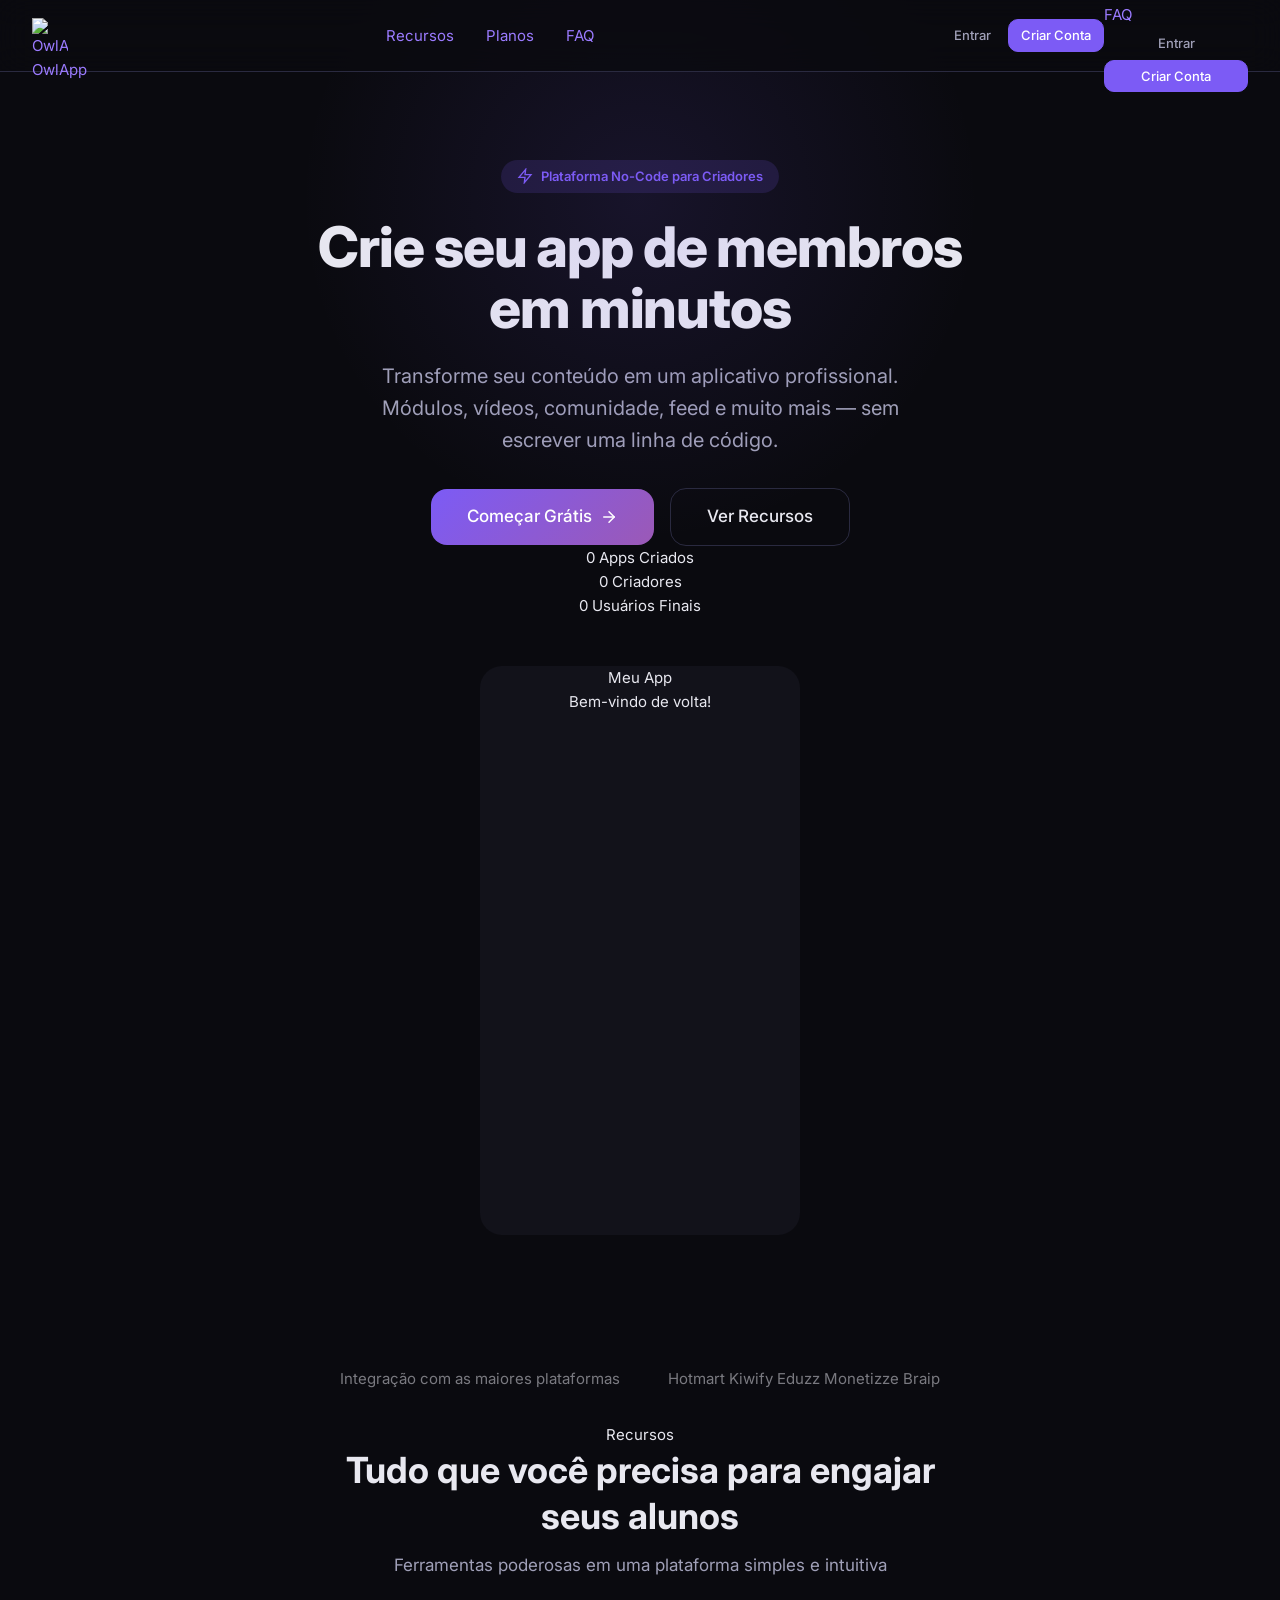
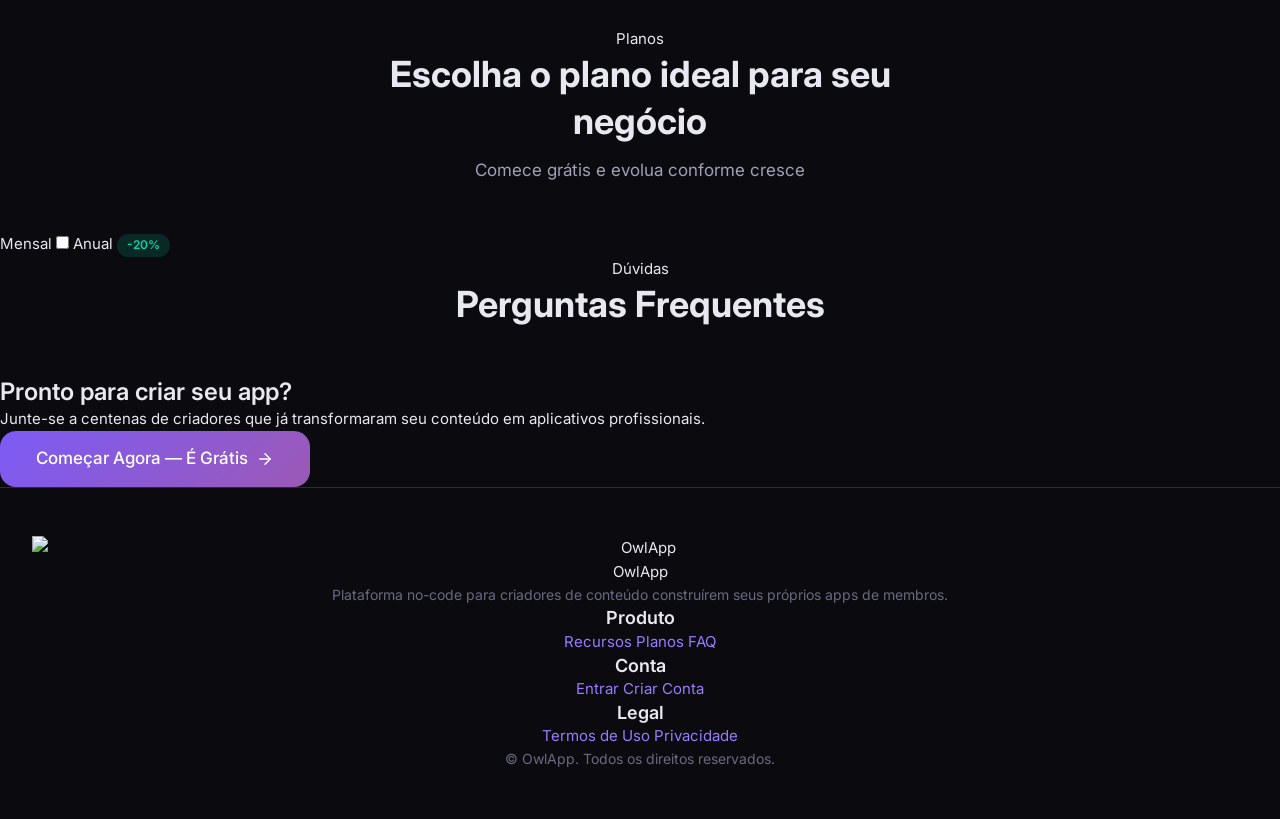
==== index.html @ 0a59ce04 "Add index.html for OwlApp landing page Initial commit of the OwlApp landing page HTML structure." ====
<!DOCTYPE html>
<html lang="pt-BR" data-theme="dark">
<head>
    <meta charset="UTF-8">
    <meta name="viewport" content="width=device-width, initial-scale=1.0">
    <meta name="description" content="OwlApp – Crie seu próprio app de área de membros em minutos. Sem código, sem complicação.">
    <meta name="theme-color" content="#7c3aed">
    <title>OwlApp – Crie seu App de Membros</title>
    <link rel="icon" href="/favicon.ico" type="image/x-icon">
    <link rel="preconnect" href="https://fonts.googleapis.com">
    <link rel="preconnect" href="https://fonts.gstatic.com" crossorigin>
    <link href="https://fonts.googleapis.com/css2?family=Inter:wght@300;400;500;600;700;800;900&display=swap" rel="stylesheet">
    <link rel="stylesheet" href="css/style.css">
</head>
<body>

    <!-- ========== NAVBAR ========== -->
    <nav class="landing-navbar" id="landingNavbar">
        <div class="landing-navbar-inner">
            <a href="/" class="landing-navbar-logo">
                <img src="/owlapp-logo.png" alt="OwlApp" class="landing-logo-img" id="landingLogoImg">
                <span class="landing-logo-text">OwlApp</span>
            </a>
            <div class="landing-navbar-links" id="landingNavLinks">
                <a href="#features" class="landing-nav-link">Recursos</a>
                <a href="#pricing" class="landing-nav-link">Planos</a>
                <a href="#faq" class="landing-nav-link">FAQ</a>
            </div>
            <div class="landing-navbar-actions">
                <button class="btn btn-ghost btn-sm" id="btnThemeToggleLanding" onclick="toggleTheme()" aria-label="Alternar tema">
                    <span id="themeIconLanding"></span>
                </button>
                <a href="login.html" class="btn btn-ghost btn-sm" id="btnLoginNav">Entrar</a>
                <a href="cadastro.html" class="btn btn-primary btn-sm" id="btnCadastroNav">Criar Conta</a>
                <button class="landing-mobile-toggle btn btn-ghost btn-icon btn-sm" id="btnMobileMenu" onclick="LandingPage.toggleMobileMenu()">
                    <svg width="24" height="24" viewBox="0 0 24 24" fill="none" stroke="currentColor" stroke-width="2" stroke-linecap="round" stroke-linejoin="round"><line x1="3" y1="12" x2="21" y2="12"/><line x1="3" y1="6" x2="21" y2="6"/><line x1="3" y1="18" x2="21" y2="18"/></svg>
                </button>
            </div>
        </div>
        <!-- Mobile Menu -->
        <div class="landing-mobile-menu" id="landingMobileMenu">
            <a href="#features" class="landing-mobile-link" onclick="LandingPage.closeMobileMenu()">Recursos</a>
            <a href="#pricing" class="landing-mobile-link" onclick="LandingPage.closeMobileMenu()">Planos</a>
            <a href="#faq" class="landing-mobile-link" onclick="LandingPage.closeMobileMenu()">FAQ</a>
            <div class="landing-mobile-actions">
                <a href="login.html" class="btn btn-ghost btn-sm" style="width:100%">Entrar</a>
                <a href="cadastro.html" class="btn btn-primary btn-sm" style="width:100%">Criar Conta</a>
            </div>
        </div>
    </nav>

    <!-- ========== HERO ========== -->
    <section class="landing-hero" id="hero">
        <div class="landing-hero-glow"></div>
        <div class="landing-hero-content">
            <div class="landing-hero-badge">
                <svg width="16" height="16" viewBox="0 0 24 24" fill="none" stroke="currentColor" stroke-width="2"><polygon points="13 2 3 14 12 14 11 22 21 10 12 10 13 2"/></svg>
                Plataforma No-Code para Criadores
            </div>
            <h1 class="landing-hero-title">
                Crie seu <span class="text-gradient">app de membros</span><br>
                em minutos
            </h1>
            <p class="landing-hero-subtitle">
                Transforme seu conteúdo em um aplicativo profissional. 
                Módulos, vídeos, comunidade, feed e muito mais — sem escrever uma linha de código.
            </p>
            <div class="landing-hero-buttons">
                <a href="cadastro.html" class="btn btn-gradient btn-xl">
                    Começar Grátis
                    <svg width="20" height="20" viewBox="0 0 24 24" fill="none" stroke="currentColor" stroke-width="2" stroke-linecap="round" stroke-linejoin="round"><line x1="5" y1="12" x2="19" y2="12"/><polyline points="12 5 19 12 12 19"/></svg>
                </a>
                <a href="#features" class="btn btn-secondary btn-xl">
                    Ver Recursos
                </a>
            </div>
            <div class="landing-hero-stats" id="heroStats">
                <div class="landing-hero-stat">
                    <span class="landing-hero-stat-number" id="statApps">0</span>
                    <span class="landing-hero-stat-label">Apps Criados</span>
                </div>
                <div class="landing-hero-stat">
                    <span class="landing-hero-stat-number" id="statCreators">0</span>
                    <span class="landing-hero-stat-label">Criadores</span>
                </div>
                <div class="landing-hero-stat">
                    <span class="landing-hero-stat-number" id="statUsers">0</span>
                    <span class="landing-hero-stat-label">Usuários Finais</span>
                </div>
            </div>
        </div>
        <div class="landing-hero-mockup">
            <div class="landing-phone-mockup" id="phoneMockup">
                <div class="landing-phone-screen">
                    <div class="landing-phone-header">
                        <div class="landing-phone-notch"></div>
                    </div>
                    <div class="landing-phone-content" id="phoneMockupContent">
                        <div class="landing-mockup-app-header">
                            <div class="landing-mockup-avatar"></div>
                            <div>
                                <div class="landing-mockup-title">Meu App</div>
                                <div class="landing-mockup-subtitle">Bem-vindo de volta!</div>
                            </div>
                        </div>
                        <div class="landing-mockup-card"></div>
                        <div class="landing-mockup-card landing-mockup-card-sm"></div>
                        <div class="landing-mockup-card landing-mockup-card-sm"></div>
                        <div class="landing-mockup-nav">
                            <div class="landing-mockup-nav-item active"></div>
                            <div class="landing-mockup-nav-item"></div>
                            <div class="landing-mockup-nav-item"></div>
                            <div class="landing-mockup-nav-item"></div>
                        </div>
                    </div>
                </div>
            </div>
        </div>
    </section>

    <!-- ========== LOGOS ========== -->
    <section class="landing-logos" id="logos">
        <p class="landing-logos-text">Integração com as maiores plataformas</p>
        <div class="landing-logos-row" id="logosRow">
            <span class="landing-logo-item">Hotmart</span>
            <span class="landing-logo-item">Kiwify</span>
            <span class="landing-logo-item">Eduzz</span>
            <span class="landing-logo-item">Monetizze</span>
            <span class="landing-logo-item">Braip</span>
        </div>
    </section>

    <!-- ========== FEATURES ========== -->
    <section class="landing-features" id="features">
        <div class="landing-section-header">
            <div class="landing-section-badge">Recursos</div>
            <h2 class="landing-section-title">Tudo que você precisa para <span class="text-gradient">engajar seus alunos</span></h2>
            <p class="landing-section-subtitle">Ferramentas poderosas em uma plataforma simples e intuitiva</p>
        </div>
        <div class="landing-features-grid" id="featuresGrid">
            <!-- Rendered by JS -->
        </div>
    </section>

    <!-- ========== PRICING ========== -->
    <section class="landing-pricing" id="pricing">
        <div class="landing-section-header">
            <div class="landing-section-badge">Planos</div>
            <h2 class="landing-section-title">Escolha o plano ideal para <span class="text-gradient">seu negócio</span></h2>
            <p class="landing-section-subtitle">Comece grátis e evolua conforme cresce</p>
        </div>
        <div class="landing-billing-toggle" id="billingToggle">
            <span class="landing-billing-label" id="billingMonthlyLabel">Mensal</span>
            <label class="toggle-switch">
                <input type="checkbox" id="billingToggleInput" onchange="LandingPage.toggleBilling()">
                <span class="toggle-slider"></span>
            </label>
            <span class="landing-billing-label" id="billingYearlyLabel">
                Anual <span class="badge badge-success">-20%</span>
            </span>
        </div>
        <div class="landing-pricing-grid" id="pricingGrid">
            <!-- Rendered by JS -->
        </div>
    </section>

    <!-- ========== FAQ ========== -->
    <section class="landing-faq" id="faq">
        <div class="landing-section-header">
            <div class="landing-section-badge">Dúvidas</div>
            <h2 class="landing-section-title">Perguntas <span class="text-gradient">Frequentes</span></h2>
        </div>
        <div class="landing-faq-list" id="faqList">
            <!-- Rendered by JS -->
        </div>
    </section>

    <!-- ========== CTA ========== -->
    <section class="landing-cta" id="cta">
        <div class="landing-cta-content">
            <h2 class="landing-cta-title">Pronto para criar seu app?</h2>
            <p class="landing-cta-subtitle">Junte-se a centenas de criadores que já transformaram seu conteúdo em aplicativos profissionais.</p>
            <a href="cadastro.html" class="btn btn-gradient btn-xl">
                Começar Agora — É Grátis
                <svg width="20" height="20" viewBox="0 0 24 24" fill="none" stroke="currentColor" stroke-width="2" stroke-linecap="round" stroke-linejoin="round"><line x1="5" y1="12" x2="19" y2="12"/><polyline points="12 5 19 12 12 19"/></svg>
            </a>
        </div>
    </section>

    <!-- ========== FOOTER ========== -->
    <footer class="landing-footer" id="footer">
        <div class="landing-footer-inner">
            <div class="landing-footer-brand">
                <img src="/owlapp-logo.png" alt="OwlApp" class="landing-footer-logo">
                <span class="landing-footer-name">OwlApp</span>
                <p class="landing-footer-desc">Plataforma no-code para criadores de conteúdo construírem seus próprios apps de membros.</p>
            </div>
            <div class="landing-footer-links">
                <div class="landing-footer-col">
                    <h4 class="landing-footer-col-title">Produto</h4>
                    <a href="#features" class="landing-footer-link">Recursos</a>
                    <a href="#pricing" class="landing-footer-link">Planos</a>
                    <a href="#faq" class="landing-footer-link">FAQ</a>
                </div>
                <div class="landing-footer-col">
                    <h4 class="landing-footer-col-title">Conta</h4>
                    <a href="login.html" class="landing-footer-link">Entrar</a>
                    <a href="cadastro.html" class="landing-footer-link">Criar Conta</a>
                </div>
                <div class="landing-footer-col">
                    <h4 class="landing-footer-col-title">Legal</h4>
                    <a href="#" class="landing-footer-link">Termos de Uso</a>
                    <a href="#" class="landing-footer-link">Privacidade</a>
                </div>
            </div>
        </div>
        <div class="landing-footer-bottom">
            <p>&copy; <span id="footerYear"></span> OwlApp. Todos os direitos reservados.</p>
        </div>
    </footer>

    <!-- Scripts -->
    <script src="js/app.js"></script>
    <script src="js/landing.js"></script>
</body>
</html>
---- css/style.css ----
/* ============================================================================
   OWLAPP CREATOR HUB — STYLESHEET COMPLETO
   ============================================================================
   Seções:
   1. Variáveis (Dark + Light)
   2. Reset
   3. Tipografia
   4. Layout (App Layout)
   5. Sidebar
   6. Header
   7. Cards / Stats
   8. Tabelas
   9. Forms / Inputs
   10. Botões
   11. Modais
   12. Toast
   13. Componentes (badges, spinner, empty state, image upload, tabs)
   14. Landing Page
   15. Auth Pages
   16. Public App
   17. Responsivo
   18. Print
   ============================================================================ */

/* ============================================================================
   1. VARIÁVEIS
   ============================================================================ */
:root {
    /* Backgrounds */
    --bg-primary: #0a0a0f;
    --bg-secondary: #12121a;
    --bg-card: #16162a;
    --bg-card-hover: #1c1c35;
    --bg-input: #1a1a2e;
    --bg-input-focus: #1e1e36;
    --bg-sidebar: #0e0e18;
    --bg-header: rgba(10, 10, 15, 0.85);
    --bg-modal: #16162a;
    --bg-modal-backdrop: rgba(0, 0, 0, 0.7);
    --bg-tooltip: #2a2a45;
    --bg-code: #1a1a2e;
    --bg-hover: rgba(124, 91, 245, 0.08);
    --bg-active: rgba(124, 91, 245, 0.15);

    /* Text */
    --text-primary: #e8e8f0;
    --text-secondary: #a0a0b8;
    --text-muted: #6a6a80;
    --text-inverse: #0a0a0f;
    --text-link: #9b7bff;

    /* Brand / Accent */
    --color-primary: #7c5bf5;
    --color-primary-hover: #6a4be0;
    --color-primary-light: rgba(124, 91, 245, 0.15);
    --color-primary-glow: rgba(124, 91, 245, 0.4);

    /* Status */
    --color-success: #00d4aa;
    --color-success-light: rgba(0, 212, 170, 0.15);
    --color-danger: #ff4757;
    --color-danger-light: rgba(255, 71, 87, 0.15);
    --color-warning: #ffa64d;
    --color-warning-light: rgba(255, 166, 77, 0.15);
    --color-info: #4dc8ff;
    --color-info-light: rgba(77, 200, 255, 0.15);

    /* Borders */
    --border-color: #2a2a40;
    --border-color-light: #353550;
    --border-color-focus: #7c5bf5;
    --border-radius-sm: 6px;
    --border-radius: 10px;
    --border-radius-lg: 16px;
    --border-radius-xl: 24px;
    --border-radius-full: 9999px;

    /* Shadows */
    --shadow-sm: 0 1px 3px rgba(0, 0, 0, 0.3);
    --shadow: 0 4px 12px rgba(0, 0, 0, 0.4);
    --shadow-lg: 0 8px 32px rgba(0, 0, 0, 0.5);
    --shadow-xl: 0 16px 48px rgba(0, 0, 0, 0.6);
    --shadow-glow: 0 0 20px rgba(124, 91, 245, 0.3);
    --shadow-inset: inset 0 1px 3px rgba(0, 0, 0, 0.3);

    /* Spacing */
    --sidebar-width: 260px;
    --sidebar-collapsed-width: 64px;
    --header-height: 64px;
    --content-max-width: 1400px;
    --content-padding: 24px;

    /* Transitions */
    --transition-fast: 0.15s ease;
    --transition: 0.3s ease;
    --transition-slow: 0.5s ease;

    /* Z-index scale */
    --z-content: 1;
    --z-header: 100;
    --z-sidebar: 200;
    --z-overlay: 1000;
    --z-sidebar-mobile: 1001;
    --z-dropdown: 1500;
    --z-modal: 2000;
    --z-toast: 3000;

    /* Font */
    --font-family: 'Inter', -apple-system, BlinkMacSystemFont, 'Segoe UI', Roboto, sans-serif;
    --font-mono: 'JetBrains Mono', 'Fira Code', 'Consolas', monospace;
}

/* Light theme */
[data-theme="light"] {
    --bg-primary: #f5f5fa;
    --bg-secondary: #ffffff;
    --bg-card: #ffffff;
    --bg-card-hover: #f0f0f8;
    --bg-input: #f0f0f8;
    --bg-input-focus: #e8e8f2;
    --bg-sidebar: #ffffff;
    --bg-header: rgba(245, 245, 250, 0.9);
    --bg-modal: #ffffff;
    --bg-modal-backdrop: rgba(0, 0, 0, 0.4);
    --bg-tooltip: #2a2a45;
    --bg-code: #f0f0f8;
    --bg-hover: rgba(124, 91, 245, 0.06);
    --bg-active: rgba(124, 91, 245, 0.1);

    --text-primary: #1a1a2e;
    --text-secondary: #55556a;
    --text-muted: #8a8aa0;
    --text-inverse: #ffffff;
    --text-link: #6a4be0;

    --border-color: #e0e0ee;
    --border-color-light: #d0d0e0;

    --shadow-sm: 0 1px 3px rgba(0, 0, 0, 0.08);
    --shadow: 0 4px 12px rgba(0, 0, 0, 0.1);
    --shadow-lg: 0 8px 32px rgba(0, 0, 0, 0.12);
    --shadow-xl: 0 16px 48px rgba(0, 0, 0, 0.15);
    --shadow-glow: 0 0 20px rgba(124, 91, 245, 0.15);
    --shadow-inset: inset 0 1px 3px rgba(0, 0, 0, 0.08);
}

/* ============================================================================
   2. RESET
   ============================================================================ */
*,
*::before,
*::after {
    margin: 0;
    padding: 0;
    box-sizing: border-box;
}

html {
    font-size: 16px;
    -webkit-text-size-adjust: 100%;
    scroll-behavior: smooth;
}

body {
    font-family: var(--font-family);
    font-size: 0.9375rem;
    line-height: 1.6;
    color: var(--text-primary);
    background-color: var(--bg-primary);
    -webkit-font-smoothing: antialiased;
    -moz-osx-font-smoothing: grayscale;
    overflow-x: hidden;
    min-height: 100vh;
}

a {
    color: var(--text-link);
    text-decoration: none;
    transition: color var(--transition-fast);
}

a:hover {
    color: var(--color-primary);
}

img {
    max-width: 100%;
    height: auto;
    display: block;
}

button {
    font-family: inherit;
    cursor: pointer;
    border: none;
    background: none;
    font-size: inherit;
    color: inherit;
}

input,
select,
textarea {
    font-family: inherit;
    font-size: inherit;
    color: inherit;
}

ul, ol {
    list-style: none;
}

h1, h2, h3, h4, h5, h6 {
    font-weight: 600;
    line-height: 1.3;
    color: var(--text-primary);
}

h1 { font-size: 1.875rem; }
h2 { font-size: 1.5rem; }
h3 { font-size: 1.25rem; }
h4 { font-size: 1.125rem; }
h5 { font-size: 1rem; }
h6 { font-size: 0.875rem; }

::selection {
    background-color: var(--color-primary-light);
    color: var(--text-primary);
}

::-webkit-scrollbar {
    width: 6px;
    height: 6px;
}

::-webkit-scrollbar-track {
    background: transparent;
}

::-webkit-scrollbar-thumb {
    background: var(--border-color);
    border-radius: var(--border-radius-full);
}

::-webkit-scrollbar-thumb:hover {
    background: var(--text-muted);
}

/* ============================================================================
   3. TIPOGRAFIA
   ============================================================================ */
.text-primary { color: var(--text-primary); }
.text-secondary { color: var(--text-secondary); }
.text-muted { color: var(--text-muted); }
.text-success { color: var(--color-success); }
.text-danger { color: var(--color-danger); }
.text-warning { color: var(--color-warning); }
.text-info { color: var(--color-info); }
.text-brand { color: var(--color-primary); }

.text-sm { font-size: 0.8125rem; }
.text-xs { font-size: 0.75rem; }
.text-lg { font-size: 1.125rem; }
.text-xl { font-size: 1.25rem; }
.text-2xl { font-size: 1.5rem; }
.text-3xl { font-size: 1.875rem; }

.font-medium { font-weight: 500; }
.font-semibold { font-weight: 600; }
.font-bold { font-weight: 700; }

.text-center { text-align: center; }
.text-right { text-align: right; }
.text-truncate {
    overflow: hidden;
    text-overflow: ellipsis;
    white-space: nowrap;
}

.line-clamp-2 {
    display: -webkit-box;
    -webkit-line-clamp: 2;
    -webkit-box-orient: vertical;
    overflow: hidden;
}

/* ============================================================================
   4. LAYOUT (App Layout)
   ============================================================================ */
.app-layout {
    display: flex;
    min-height: 100vh;
    position: relative;
}

.main-content {
    flex: 1;
    min-width: 0;
    margin-left: var(--sidebar-width);
    transition: margin-left var(--transition);
    display: flex;
    flex-direction: column;
    min-height: 100vh;
}

.sidebar-collapsed .main-content {
    margin-left: var(--sidebar-collapsed-width);
}

.content-body {
    flex: 1;
    padding: var(--content-padding);
    padding-top: calc(var(--header-height) + var(--content-padding));
    max-width: var(--content-max-width);
    width: 100%;
    margin: 0 auto;
}

.page-title {
    font-size: 1.875rem;
    font-weight: 700;
    margin-bottom: 0.25rem;
}

.page-subtitle {
    color: var(--text-secondary);
    font-size: 0.9375rem;
    margin-bottom: 1.5rem;
}

.page-header {
    display: flex;
    align-items: flex-start;
    justify-content: space-between;
    margin-bottom: 1.5rem;
    gap: 1rem;
    flex-wrap: wrap;
}

.page-header-left {
    flex: 1;
    min-width: 0;
}

.page-header-right {
    display: flex;
    align-items: center;
    gap: 0.75rem;
    flex-shrink: 0;
}

.section-title {
    font-size: 1.125rem;
    font-weight: 600;
    margin-bottom: 1rem;
}

/* Grid helpers */
.grid-1 { display: grid; grid-template-columns: 1fr; gap: 1.5rem; }
.grid-2 { display: grid; grid-template-columns: repeat(2, 1fr); gap: 1.5rem; }
.grid-3 { display: grid; grid-template-columns: repeat(3, 1fr); gap: 1.5rem; }
.grid-4 { display: grid; grid-template-columns: repeat(4, 1fr); gap: 1.5rem; }

.flex-row { display: flex; align-items: center; gap: 0.75rem; }
.flex-col { display: flex; flex-direction: column; gap: 0.75rem; }
.flex-between { display: flex; align-items: center; justify-content: space-between; }
.flex-center { display: flex; align-items: center; justify-content: center; }
.flex-wrap { flex-wrap: wrap; }
.flex-1 { flex: 1; min-width: 0; }
.gap-sm { gap: 0.5rem; }
.gap-lg { gap: 1.5rem; }
.gap-xl { gap: 2rem; }

.mt-1 { margin-top: 0.5rem; }
.mt-2 { margin-top: 1rem; }
.mt-3 { margin-top: 1.5rem; }
.mt-4 { margin-top: 2rem; }
.mb-1 { margin-bottom: 0.5rem; }
.mb-2 { margin-bottom: 1rem; }
.mb-3 { margin-bottom: 1.5rem; }
.mb-4 { margin-bottom: 2rem; }

.hidden { display: none !important; }

/* ============================================================================
   5. SIDEBAR
   ============================================================================ */
.sidebar {
    position: fixed;
    top: 0;
    left: 0;
    width: var(--sidebar-width);
    height: 100vh;
    background: var(--bg-sidebar);
    border-right: 1px solid var(--border-color);
    z-index: var(--z-sidebar);
    display: flex;
    flex-direction: column;
    transition: width var(--transition), transform var(--transition);
    overflow: hidden;
}

.sidebar-collapsed .sidebar {
    width: var(--sidebar-collapsed-width);
}

.sidebar-header {
    display: flex;
    align-items: center;
    padding: 16px;
    height: var(--header-height);
    border-bottom: 1px solid var(--border-color);
    gap: 12px;
    flex-shrink: 0;
}

.sidebar-logo {
    width: 32px;
    height: 32px;
    border-radius: var(--border-radius-sm);
    object-fit: contain;
    flex-shrink: 0;
}

.sidebar-brand {
    font-size: 1.125rem;
    font-weight: 700;
    color: var(--text-primary);
    white-space: nowrap;
    overflow: hidden;
    transition: opacity var(--transition);
}

.sidebar-collapsed .sidebar-brand {
    opacity: 0;
    width: 0;
}

.sidebar-toggle {
    position: absolute;
    top: 18px;
    right: -14px;
    width: 28px;
    height: 28px;
    background: var(--bg-card);
    border: 1px solid var(--border-color);
    border-radius: var(--border-radius-full);
    display: flex;
    align-items: center;
    justify-content: center;
    color: var(--text-secondary);
    cursor: pointer;
    z-index: calc(var(--z-sidebar) + 1);
    transition: background var(--transition-fast), color var(--transition-fast);
    font-size: 0.75rem;
}

.sidebar-toggle:hover {
    background: var(--color-primary);
    color: #fff;
    border-color: var(--color-primary);
}

.sidebar-toggle svg,
.sidebar-toggle .chevron-icon {
    width: 14px;
    height: 14px;
    transition: transform var(--transition);
}

.sidebar-collapsed .sidebar-toggle svg,
.sidebar-collapsed .sidebar-toggle .chevron-icon {
    transform: rotate(180deg);
}

.sidebar-nav {
    flex: 1;
    overflow-y: auto;
    padding: 12px 8px;
    display: flex;
    flex-direction: column;
    gap: 2px;
}

.sidebar-nav-item {
    display: flex;
    align-items: center;
    gap: 12px;
    padding: 10px 12px;
    border-radius: var(--border-radius);
    color: var(--text-secondary);
    font-size: 0.875rem;
    font-weight: 500;
    white-space: nowrap;
    transition: background var(--transition-fast), color var(--transition-fast);
    text-decoration: none;
    position: relative;
}

.sidebar-nav-item:hover {
    background: var(--bg-hover);
    color: var(--text-primary);
}

.sidebar-nav-item.active {
    background: var(--bg-active);
    color: var(--color-primary);
}

.sidebar-nav-item.active::before {
    content: '';
    position: absolute;
    left: 0;
    top: 50%;
    transform: translateY(-50%);
    width: 3px;
    height: 60%;
    background: var(--color-primary);
    border-radius: 0 2px 2px 0;
}

.sidebar-nav-icon {
    width: 20px;
    height: 20px;
    flex-shrink: 0;
    display: flex;
    align-items: center;
    justify-content: center;
}

.sidebar-nav-icon svg {
    width: 20px;
    height: 20px;
}

.sidebar-nav-label {
    overflow: hidden;
    transition: opacity var(--transition), width var(--transition);
}

.sidebar-collapsed .sidebar-nav-label {
    opacity: 0;
    width: 0;
}

.sidebar-collapsed .sidebar-nav-item {
    justify-content: center;
    padding: 10px;
}

.sidebar-section-title {
    font-size: 0.6875rem;
    font-weight: 600;
    text-transform: uppercase;
    letter-spacing: 0.08em;
    color: var(--text-muted);
    padding: 16px 12px 6px;
    white-space: nowrap;
    overflow: hidden;
}

.sidebar-collapsed .sidebar-section-title {
    opacity: 0;
    height: 0;
    padding: 0;
}

.sidebar-footer {
    padding: 12px 8px;
    border-top: 1px solid var(--border-color);
    flex-shrink: 0;
}

/* Mobile overlay */
.sidebar-overlay {
    display: none;
    position: fixed;
    inset: 0;
    background: var(--bg-modal-backdrop);
    z-index: var(--z-overlay);
    opacity: 0;
    transition: opacity var(--transition);
}

.sidebar-overlay.active {
    display: block;
    opacity: 1;
}

/* ============================================================================
   6. HEADER
   ============================================================================ */
.main-header {
    position: fixed;
    top: 0;
    right: 0;
    left: var(--sidebar-width);
    height: var(--header-height);
    background: var(--bg-header);
    backdrop-filter: blur(12px);
    -webkit-backdrop-filter: blur(12px);
    border-bottom: 1px solid var(--border-color);
    z-index: var(--z-header);
    display: flex;
    align-items: center;
    justify-content: space-between;
    padding: 0 var(--content-padding);
    transition: left var(--transition);
}

.sidebar-collapsed .main-header {
    left: var(--sidebar-collapsed-width);
}

.header-left {
    display: flex;
    align-items: center;
    gap: 1rem;
}

.header-title {
    font-size: 1.125rem;
    font-weight: 600;
}

.header-right {
    display: flex;
    align-items: center;
    gap: 0.75rem;
}

.header-mobile-toggle {
    display: none;
    width: 40px;
    height: 40px;
    align-items: center;
    justify-content: center;
    border-radius: var(--border-radius);
    color: var(--text-secondary);
    transition: background var(--transition-fast);
}

.header-mobile-toggle:hover {
    background: var(--bg-hover);
}

.header-mobile-toggle svg {
    width: 22px;
    height: 22px;
}

.theme-toggle {
    width: 36px;
    height: 36px;
    display: flex;
    align-items: center;
    justify-content: center;
    border-radius: var(--border-radius);
    color: var(--text-secondary);
    transition: background var(--transition-fast), color var(--transition-fast);
}

.theme-toggle:hover {
    background: var(--bg-hover);
    color: var(--color-warning);
}

.theme-toggle svg {
    width: 20px;
    height: 20px;
}

.header-user {
    display: flex;
    align-items: center;
    gap: 0.5rem;
    padding: 6px 12px;
    border-radius: var(--border-radius);
    transition: background var(--transition-fast);
}

.header-user:hover {
    background: var(--bg-hover);
}

.header-avatar {
    width: 32px;
    height: 32px;
    border-radius: var(--border-radius-full);
    background: var(--color-primary-light);
    color: var(--color-primary);
    display: flex;
    align-items: center;
    justify-content: center;
    font-size: 0.8125rem;
    font-weight: 600;
}

.header-user-name {
    font-size: 0.8125rem;
    font-weight: 500;
    color: var(--text-primary);
    max-width: 150px;
    overflow: hidden;
    text-overflow: ellipsis;
    white-space: nowrap;
}

/* ============================================================================
   7. CARDS / STATS
   ============================================================================ */
.card {
    background: var(--bg-card);
    border: 1px solid var(--border-color);
    border-radius: var(--border-radius-lg);
    padding: 1.5rem;
    transition: border-color var(--transition-fast), box-shadow var(--transition-fast);
}

.card:hover {
    border-color: var(--border-color-light);
}

.card-clickable {
    cursor: pointer;
}

.card-clickable:hover {
    border-color: var(--color-primary);
    box-shadow: var(--shadow-glow);
}

.card-header {
    display: flex;
    align-items: flex-start;
    justify-content: space-between;
    margin-bottom: 1rem;
    gap: 0.75rem;
}

.card-title {
    font-size: 1rem;
    font-weight: 600;
}

.card-subtitle {
    font-size: 0.8125rem;
    color: var(--text-secondary);
    margin-top: 0.25rem;
}

.card-body {
    display: flex;
    flex-direction: column;
    gap: 0.75rem;
}

.card-footer {
    display: flex;
    align-items: center;
    gap: 0.5rem;
    margin-top: 1rem;
    padding-top: 1rem;
    border-top: 1px solid var(--border-color);
}

/* Stats cards */
.stat-card {
    background: var(--bg-card);
    border: 1px solid var(--border-color);
    border-radius: var(--border-radius-lg);
    padding: 1.25rem;
    display: flex;
    align-items: center;
    gap: 1rem;
}

.stat-icon {
    width: 48px;
    height: 48px;
    border-radius: var(--border-radius);
    display: flex;
    align-items: center;
    justify-content: center;
    flex-shrink: 0;
}

.stat-icon svg {
    width: 24px;
    height: 24px;
}

.stat-icon.primary {
    background: var(--color-primary-light);
    color: var(--color-primary);
}

.stat-icon.success {
    background: var(--color-success-light);
    color: var(--color-success);
}

.stat-icon.danger {
    background: var(--color-danger-light);
    color: var(--color-danger);
}

.stat-icon.warning {
    background: var(--color-warning-light);
    color: var(--color-warning);
}

.stat-icon.info {
    background: var(--color-info-light);
    color: var(--color-info);
}

.stat-info {
    flex: 1;
    min-width: 0;
}

.stat-label {
    font-size: 0.8125rem;
    color: var(--text-secondary);
    margin-bottom: 0.125rem;
}

.stat-value {
    font-size: 1.5rem;
    font-weight: 700;
    line-height: 1.2;
}

.stat-change {
    font-size: 0.75rem;
    font-weight: 500;
    margin-top: 0.125rem;
}

.stat-change.positive { color: var(--color-success); }
.stat-change.negative { color: var(--color-danger); }

/* App cards (dashboard) */
.app-card {
    background: var(--bg-card);
    border: 1px solid var(--border-color);
    border-radius: var(--border-radius-lg);
    overflow: hidden;
    transition: border-color var(--transition-fast), box-shadow var(--transition-fast), transform var(--transition-fast);
}

.app-card:hover {
    border-color: var(--border-color-light);
    box-shadow: var(--shadow);
    transform: translateY(-2px);
}

.app-card-header {
    display: flex;
    align-items: center;
    gap: 0.75rem;
    padding: 1.25rem 1.25rem 0.75rem;
}

.app-card-icon {
    width: 44px;
    height: 44px;
    border-radius: var(--border-radius);
    object-fit: cover;
    flex-shrink: 0;
}

.app-card-icon-placeholder {
    width: 44px;
    height: 44px;
    border-radius: var(--border-radius);
    background: var(--color-primary-light);
    display: flex;
    align-items: center;
    justify-content: center;
    color: var(--color-primary);
    flex-shrink: 0;
}

.app-card-icon-placeholder svg {
    width: 22px;
    height: 22px;
}

.app-card-info {
    flex: 1;
    min-width: 0;
}

.app-card-name {
    font-size: 1rem;
    font-weight: 600;
    overflow: hidden;
    text-overflow: ellipsis;
    white-space: nowrap;
}

.app-card-slug {
    font-size: 0.8125rem;
    color: var(--text-muted);
}

.app-card-actions-top {
    display: flex;
    align-items: center;
    gap: 0.25rem;
    flex-shrink: 0;
}

.app-card-body {
    padding: 0.75rem 1.25rem;
}

.app-card-stats {
    display: grid;
    grid-template-columns: 1fr 1fr;
    gap: 0.5rem;
    font-size: 0.8125rem;
    color: var(--text-secondary);
}

.app-card-stats span {
    font-weight: 500;
    color: var(--text-primary);
}

.app-card-description {
    font-size: 0.8125rem;
    color: var(--text-secondary);
    margin-top: 0.5rem;
    display: -webkit-box;
    -webkit-line-clamp: 2;
    -webkit-box-orient: vertical;
    overflow: hidden;
}

.app-card-footer {
    padding: 0.75rem 1.25rem 1.25rem;
    display: flex;
    flex-direction: column;
    gap: 0.5rem;
}

.app-card-footer .btn-row {
    display: grid;
    grid-template-columns: 1fr 1fr;
    gap: 0.5rem;
}

/* ============================================================================
   8. TABELAS
   ============================================================================ */
.table-wrapper {
    background: var(--bg-card);
    border: 1px solid var(--border-color);
    border-radius: var(--border-radius-lg);
    overflow: hidden;
}

.table-header {
    display: flex;
    align-items: center;
    justify-content: space-between;
    padding: 1rem 1.25rem;
    border-bottom: 1px solid var(--border-color);
    gap: 1rem;
    flex-wrap: wrap;
}

.table-header-left {
    display: flex;
    align-items: center;
    gap: 0.75rem;
    flex: 1;
    min-width: 0;
}

.table-header-right {
    display: flex;
    align-items: center;
    gap: 0.5rem;
    flex-shrink: 0;
}

.table-search {
    position: relative;
    flex: 1;
    max-width: 320px;
}

.table-search input {
    width: 100%;
    padding: 8px 12px 8px 36px;
    background: var(--bg-input);
    border: 1px solid var(--border-color);
    border-radius: var(--border-radius);
    color: var(--text-primary);
    font-size: 0.8125rem;
    transition: border-color var(--transition-fast), box-shadow var(--transition-fast);
}

.table-search input:focus {
    outline: none;
    border-color: var(--border-color-focus);
    box-shadow: 0 0 0 3px var(--color-primary-light);
}

.table-search input::placeholder {
    color: var(--text-muted);
}

.table-search-icon {
    position: absolute;
    left: 10px;
    top: 50%;
    transform: translateY(-50%);
    color: var(--text-muted);
    pointer-events: none;
}

.table-search-icon svg {
    width: 16px;
    height: 16px;
}

.table-scroll {
    overflow-x: auto;
}

table {
    width: 100%;
    border-collapse: collapse;
}

thead th {
    padding: 12px 16px;
    text-align: left;
    font-size: 0.75rem;
    font-weight: 600;
    text-transform: uppercase;
    letter-spacing: 0.05em;
    color: var(--text-muted);
    background: var(--bg-secondary);
    border-bottom: 1px solid var(--border-color);
    white-space: nowrap;
}

tbody td {
    padding: 12px 16px;
    font-size: 0.875rem;
    border-bottom: 1px solid var(--border-color);
    vertical-align: middle;
}

tbody tr {
    transition: background var(--transition-fast);
}

tbody tr:hover {
    background: var(--bg-hover);
}

tbody tr:last-child td {
    border-bottom: none;
}

.table-actions {
    display: flex;
    align-items: center;
    gap: 0.25rem;
}

.table-empty {
    padding: 3rem 1.5rem;
    text-align: center;
}

.table-empty-icon {
    width: 48px;
    height: 48px;
    margin: 0 auto 1rem;
    color: var(--text-muted);
    opacity: 0.5;
}

.table-empty-icon svg {
    width: 48px;
    height: 48px;
}

.table-empty-title {
    font-size: 1rem;
    font-weight: 600;
    margin-bottom: 0.25rem;
}

.table-empty-text {
    font-size: 0.875rem;
    color: var(--text-muted);
    margin-bottom: 1rem;
}

.table-pagination {
    display: flex;
    align-items: center;
    justify-content: space-between;
    padding: 12px 16px;
    border-top: 1px solid var(--border-color);
    font-size: 0.8125rem;
    color: var(--text-secondary);
}

.table-pagination-buttons {
    display: flex;
    align-items: center;
    gap: 0.25rem;
}

/* Cell utilities */
.cell-user {
    display: flex;
    align-items: center;
    gap: 0.75rem;
}

.cell-avatar {
    width: 32px;
    height: 32px;
    border-radius: var(--border-radius-full);
    background: var(--color-primary-light);
    color: var(--color-primary);
    display: flex;
    align-items: center;
    justify-content: center;
    font-size: 0.75rem;
    font-weight: 600;
    flex-shrink: 0;
}

.cell-avatar img {
    width: 100%;
    height: 100%;
    border-radius: var(--border-radius-full);
    object-fit: cover;
}

.cell-name {
    font-weight: 500;
}

.cell-email {
    font-size: 0.8125rem;
    color: var(--text-muted);
}

.cell-date {
    font-size: 0.8125rem;
    color: var(--text-secondary);
    white-space: nowrap;
}

.cell-mono {
    font-family: var(--font-mono);
    font-size: 0.8125rem;
}

/* ============================================================================
   9. FORMS / INPUTS
   ============================================================================ */
.form-group {
    display: flex;
    flex-direction: column;
    gap: 0.375rem;
    margin-bottom: 1rem;
}

.form-group:last-child {
    margin-bottom: 0;
}

.form-label {
    font-size: 0.8125rem;
    font-weight: 500;
    color: var(--text-secondary);
}

.form-label .required {
    color: var(--color-danger);
    margin-left: 2px;
}

.form-hint {
    font-size: 0.75rem;
    color: var(--text-muted);
}

.form-error {
    font-size: 0.75rem;
    color: var(--color-danger);
}

.form-input,
.form-select,
.form-textarea {
    width: 100%;
    padding: 10px 14px;
    background: var(--bg-input);
    border: 1px solid var(--border-color);
    border-radius: var(--border-radius);
    color: var(--text-primary);
    font-size: 0.875rem;
    transition: border-color var(--transition-fast), box-shadow var(--transition-fast), background var(--transition-fast);
}

.form-input:focus,
.form-select:focus,
.form-textarea:focus {
    outline: none;
    border-color: var(--border-color-focus);
    box-shadow: 0 0 0 3px var(--color-primary-light);
    background: var(--bg-input-focus);
}

.form-input::placeholder,
.form-textarea::placeholder {
    color: var(--text-muted);
}

.form-input:disabled,
.form-select:disabled,
.form-textarea:disabled {
    opacity: 0.5;
    cursor: not-allowed;
}

.form-input.error,
.form-select.error,
.form-textarea.error {
    border-color: var(--color-danger);
    box-shadow: 0 0 0 3px var(--color-danger-light);
}

.form-textarea {
    min-height: 100px;
    resize: vertical;
    line-height: 1.5;
}

.form-select {
    appearance: none;
    background-image: url("data:image/svg+xml,%3Csvg xmlns='http://www.w3.org/2000/svg' width='12' height='12' viewBox='0 0 24 24' fill='none' stroke='%236a6a80' stroke-width='2' stroke-linecap='round' stroke-linejoin='round'%3E%3Cpolyline points='6 9 12 15 18 9'%3E%3C/polyline%3E%3C/svg%3E");
    background-repeat: no-repeat;
    background-position: right 12px center;
    padding-right: 36px;
}

.form-input-sm {
    padding: 7px 10px;
    font-size: 0.8125rem;
}

.form-row {
    display: grid;
    grid-template-columns: 1fr 1fr;
    gap: 1rem;
}

.form-row-3 {
    display: grid;
    grid-template-columns: 1fr 1fr 1fr;
    gap: 1rem;
}

/* Checkbox / Toggle */
.form-checkbox {
    display: flex;
    align-items: center;
    gap: 0.5rem;
    cursor: pointer;
    font-size: 0.875rem;
}

.form-checkbox input[type="checkbox"] {
    appearance: none;
    width: 18px;
    height: 18px;
    border: 2px solid var(--border-color);
    border-radius: 4px;
    background: var(--bg-input);
    cursor: pointer;
    transition: background var(--transition-fast), border-color var(--transition-fast);
    flex-shrink: 0;
    position: relative;
}

.form-checkbox input[type="checkbox"]:checked {
    background: var(--color-primary);
    border-color: var(--color-primary);
}

.form-checkbox input[type="checkbox"]:checked::after {
    content: '';
    position: absolute;
    left: 5px;
    top: 2px;
    width: 5px;
    height: 9px;
    border: solid #fff;
    border-width: 0 2px 2px 0;
    transform: rotate(45deg);
}

.form-checkbox input[type="checkbox"]:focus {
    outline: none;
    box-shadow: 0 0 0 3px var(--color-primary-light);
}

.form-toggle {
    display: flex;
    align-items: center;
    gap: 0.75rem;
    cursor: pointer;
    font-size: 0.875rem;
}

.form-toggle-track {
    width: 44px;
    height: 24px;
    background: var(--border-color);
    border-radius: var(--border-radius-full);
    position: relative;
    transition: background var(--transition-fast);
    flex-shrink: 0;
}

.form-toggle-track::after {
    content: '';
    position: absolute;
    top: 2px;
    left: 2px;
    width: 20px;
    height: 20px;
    background: #fff;
    border-radius: var(--border-radius-full);
    transition: transform var(--transition-fast);
    box-shadow: var(--shadow-sm);
}

.form-toggle input {
    display: none;
}

.form-toggle input:checked + .form-toggle-track {
    background: var(--color-primary);
}

.form-toggle input:checked + .form-toggle-track::after {
    transform: translateX(20px);
}

/* Input with icon */
.form-input-icon {
    position: relative;
}

.form-input-icon .form-input {
    padding-left: 40px;
}

.form-input-icon .input-icon {
    position: absolute;
    left: 12px;
    top: 50%;
    transform: translateY(-50%);
    color: var(--text-muted);
    pointer-events: none;
}

.form-input-icon .input-icon svg {
    width: 18px;
    height: 18px;
}

/* Input group (input + button) */
.input-group {
    display: flex;
    gap: 0;
}

.input-group .form-input {
    border-top-right-radius: 0;
    border-bottom-right-radius: 0;
    border-right: none;
}

.input-group .btn {
    border-top-left-radius: 0;
    border-bottom-left-radius: 0;
    flex-shrink: 0;
}

/* Color picker */
.form-color {
    display: flex;
    align-items: center;
    gap: 0.75rem;
}

.form-color input[type="color"] {
    appearance: none;
    width: 40px;
    height: 40px;
    border: 2px solid var(--border-color);
    border-radius: var(--border-radius);
    cursor: pointer;
    padding: 2px;
    background: var(--bg-input);
}

.form-color input[type="color"]::-webkit-color-swatch-wrapper {
    padding: 0;
}

.form-color input[type="color"]::-webkit-color-swatch {
    border: none;
    border-radius: 4px;
}

/* Image upload area */
.image-upload-area {
    border: 2px dashed var(--border-color);
    border-radius: var(--border-radius-lg);
    padding: 2rem;
    text-align: center;
    cursor: pointer;
    transition: border-color var(--transition-fast), background var(--transition-fast);
    position: relative;
    overflow: hidden;
}

.image-upload-area:hover {
    border-color: var(--color-primary);
    background: var(--bg-hover);
}

.image-upload-area.has-image {
    padding: 0;
    border-style: solid;
}

.image-upload-area .upload-icon {
    width: 40px;
    height: 40px;
    margin: 0 auto 0.75rem;
    color: var(--text-muted);
}

.image-upload-area .upload-icon svg {
    width: 40px;
    height: 40px;
}

.image-upload-area .upload-text {
    font-size: 0.875rem;
    color: var(--text-secondary);
}

.image-upload-area .upload-hint {
    font-size: 0.75rem;
    color: var(--text-muted);
    margin-top: 0.25rem;
}

.image-upload-area img {
    width: 100%;
    height: 200px;
    object-fit: cover;
}

.image-upload-area .upload-remove {
    position: absolute;
    top: 8px;
    right: 8px;
    width: 28px;
    height: 28px;
    background: var(--color-danger);
    color: #fff;
    border-radius: var(--border-radius-full);
    display: flex;
    align-items: center;
    justify-content: center;
    cursor: pointer;
    transition: transform var(--transition-fast);
}

.image-upload-area .upload-remove:hover {
    transform: scale(1.1);
}

.image-upload-area .upload-remove svg {
    width: 14px;
    height: 14px;
}

.image-upload-area input[type="file"] {
    display: none;
}

/* ============================================================================
   10. BOTÕES
   ============================================================================ */
.btn {
    display: inline-flex;
    align-items: center;
    justify-content: center;
    gap: 0.5rem;
    padding: 10px 20px;
    font-size: 0.875rem;
    font-weight: 500;
    border-radius: var(--border-radius);
    transition: background var(--transition-fast), color var(--transition-fast), border-color var(--transition-fast), box-shadow var(--transition-fast), opacity var(--transition-fast), transform var(--transition-fast);
    white-space: nowrap;
    text-decoration: none;
    line-height: 1.4;
    position: relative;
    overflow: hidden;
}

.btn:disabled {
    opacity: 0.5;
    cursor: not-allowed;
    pointer-events: none;
}

.btn svg {
    width: 18px;
    height: 18px;
    flex-shrink: 0;
}

/* Primary */
.btn-primary {
    background: var(--color-primary);
    color: #fff;
    border: 1px solid var(--color-primary);
}

.btn-primary:hover {
    background: var(--color-primary-hover);
    border-color: var(--color-primary-hover);
    box-shadow: var(--shadow-glow);
}

/* Secondary / Outline */
.btn-secondary {
    background: transparent;
    color: var(--text-primary);
    border: 1px solid var(--border-color);
}

.btn-secondary:hover {
    background: var(--bg-hover);
    border-color: var(--border-color-light);
}

/* Ghost */
.btn-ghost {
    background: transparent;
    color: var(--text-secondary);
    border: 1px solid transparent;
}

.btn-ghost:hover {
    background: var(--bg-hover);
    color: var(--text-primary);
}

/* Danger */
.btn-danger {
    background: var(--color-danger);
    color: #fff;
    border: 1px solid var(--color-danger);
}

.btn-danger:hover {
    background: #e6253a;
    border-color: #e6253a;
}

/* Danger outline */
.btn-danger-outline {
    background: transparent;
    color: var(--color-danger);
    border: 1px solid var(--color-danger);
}

.btn-danger-outline:hover {
    background: var(--color-danger-light);
}

/* Success */
.btn-success {
    background: var(--color-success);
    color: var(--text-inverse);
    border: 1px solid var(--color-success);
}

.btn-success:hover {
    background: #00bf99;
    border-color: #00bf99;
}

/* Warning */
.btn-warning {
    background: var(--color-warning);
    color: var(--text-inverse);
    border: 1px solid var(--color-warning);
}

.btn-warning:hover {
    background: #f09940;
    border-color: #f09940;
}

/* Gradient */
.btn-gradient {
    background: linear-gradient(135deg, var(--color-primary), #9b59b6);
    color: #fff;
    border: none;
}

.btn-gradient:hover {
    box-shadow: var(--shadow-glow);
    transform: translateY(-1px);
}

/* Sizes */
.btn-sm {
    padding: 6px 12px;
    font-size: 0.8125rem;
}

.btn-sm svg {
    width: 15px;
    height: 15px;
}

.btn-lg {
    padding: 14px 28px;
    font-size: 1rem;
}

.btn-xl {
    padding: 16px 36px;
    font-size: 1.0625rem;
    border-radius: var(--border-radius-lg);
}

.btn-icon {
    width: 36px;
    height: 36px;
    padding: 0;
}

.btn-icon.btn-sm {
    width: 30px;
    height: 30px;
}

.btn-icon.btn-lg {
    width: 44px;
    height: 44px;
}

.btn-block {
    width: 100%;
}

/* Button group */
.btn-group {
    display: flex;
    gap: 0.5rem;
}

.btn-group-tight {
    display: flex;
    gap: 0;
}

.btn-group-tight .btn {
    border-radius: 0;
}

.btn-group-tight .btn:first-child {
    border-radius: var(--border-radius) 0 0 var(--border-radius);
}

.btn-group-tight .btn:last-child {
    border-radius: 0 var(--border-radius) var(--border-radius) 0;
}

/* ============================================================================
   11. MODAIS
   ============================================================================ */
.modal-backdrop {
    position: fixed;
    inset: 0;
    background: var(--bg-modal-backdrop);
    backdrop-filter: blur(4px);
    -webkit-backdrop-filter: blur(4px);
    z-index: var(--z-modal);
    display: flex;
    align-items: center;
    justify-content: center;
    padding: 1.5rem;
    opacity: 0;
    visibility: hidden;
    transition: opacity var(--transition), visibility var(--transition);
}

.modal-backdrop.active {
    opacity: 1;
    visibility: visible;
}

.modal {
    background: var(--bg-modal);
    border: 1px solid var(--border-color);
    border-radius: var(--border-radius-xl);
    width: 100%;
    max-width: 540px;
    max-height: 90vh;
    display: flex;
    flex-direction: column;
    box-shadow: var(--shadow-xl);
    transform: translateY(20px) scale(0.97);
    transition: transform var(--transition);
    overflow: hidden;
}

.modal-backdrop.active .modal {
    transform: translateY(0) scale(1);
}

.modal-lg {
    max-width: 720px;
}

.modal-xl {
    max-width: 960px;
}

.modal-full {
    max-width: 95vw;
    max-height: 95vh;
}

.modal-header {
    display: flex;
    align-items: center;
    justify-content: space-between;
    padding: 1.25rem 1.5rem;
    border-bottom: 1px solid var(--border-color);
    flex-shrink: 0;
}

.modal-title {
    font-size: 1.125rem;
    font-weight: 600;
}

.modal-close {
    width: 32px;
    height: 32px;
    display: flex;
    align-items: center;
    justify-content: center;
    border-radius: var(--border-radius);
    color: var(--text-muted);
    transition: background var(--transition-fast), color var(--transition-fast);
}

.modal-close:hover {
    background: var(--bg-hover);
    color: var(--text-primary);
}

.modal-close svg {
    width: 18px;
    height: 18px;
}

.modal-body {
    padding: 1.5rem;
    overflow-y: auto;
    flex: 1;
}

.modal-footer {
    display: flex;
    align-items: center;
    justify-content: flex-end;
    gap: 0.75rem;
    padding: 1rem 1.5rem;
    border-top: 1px solid var(--border-color);
    flex-shrink: 0;
}

/* Confirm modal */
.confirm-icon {
    width: 56px;
    height: 56px;
    margin: 0 auto 1rem;
    border-radius: var(--border-radius-full);
    display: flex;
    align-items: center;
    justify-content: center;
}

.confirm-icon.danger {
    background: var(--color-danger-light);
    color: var(--color-danger);
}

.confirm-icon.warning {
    background: var(--color-warning-light);
    color: var(--color-warning);
}

.confirm-icon svg {
    width: 28px;
    height: 28px;
}

.confirm-title {
    font-size: 1.125rem;
    font-weight: 600;
    text-align: center;
    margin-bottom: 0.5rem;
}

.confirm-text {
    font-size: 0.875rem;
    color: var(--text-secondary);
    text-align: center;
    margin-bottom: 1.5rem;
    line-height: 1.6;
}

/* ============================================================================
   12. TOAST
   ============================================================================ */
.toast-container {
    position: fixed;
    top: 1rem;
    right: 1rem;
    z-index: var(--z-toast);
    display: flex;
    flex-direction: column;
    gap: 0.5rem;
    pointer-events: none;
    max-width: 420px;
    width: 100%;
}

.toast {
    display: flex;
    align-items: flex-start;
    gap: 0.75rem;
    padding: 14px 16px;
    background: var(--bg-card);
    border: 1px solid var(--border-color);
    border-radius: var(--border-radius);
    box-shadow: var(--shadow-lg);
    pointer-events: auto;
    animation: toastSlideIn 0.3s ease forwards;
    overflow: hidden;
    position: relative;
}

.toast.removing {
    animation: toastSlideOut 0.25s ease forwards;
}

@keyframes toastSlideIn {
    from {
        opacity: 0;
        transform: translateX(100%);
    }
    to {
        opacity: 1;
        transform: translateX(0);
    }
}

@keyframes toastSlideOut {
    from {
        opacity: 1;
        transform: translateX(0);
    }
    to {
        opacity: 0;
        transform: translateX(100%);
    }
}

.toast-icon {
    width: 20px;
    height: 20px;
    flex-shrink: 0;
    margin-top: 1px;
}

.toast-icon svg {
    width: 20px;
    height: 20px;
}

.toast-content {
    flex: 1;
    min-width: 0;
}

.toast-message {
    font-size: 0.875rem;
    font-weight: 500;
    line-height: 1.4;
}

.toast-close {
    width: 20px;
    height: 20px;
    display: flex;
    align-items: center;
    justify-content: center;
    color: var(--text-muted);
    flex-shrink: 0;
    cursor: pointer;
    transition: color var(--transition-fast);
}

.toast-close:hover {
    color: var(--text-primary);
}

.toast-close svg {
    width: 14px;
    height: 14px;
}

.toast-progress {
    position: absolute;
    bottom: 0;
    left: 0;
    height: 3px;
    border-radius: 0 0 0 var(--border-radius);
    animation: toastProgress 4s linear forwards;
}

@keyframes toastProgress {
    from { width: 100%; }
    to { width: 0%; }
}

/* Toast types */
.toast.success { border-left: 3px solid var(--color-success); }
.toast.success .toast-icon { color: var(--color-success); }
.toast.success .toast-progress { background: var(--color-success); }

.toast.error { border-left: 3px solid var(--color-danger); }
.toast.error .toast-icon { color: var(--color-danger); }
.toast.error .toast-progress { background: var(--color-danger); }

.toast.warning { border-left: 3px solid var(--color-warning); }
.toast.warning .toast-icon { color: var(--color-warning); }
.toast.warning .toast-progress { background: var(--color-warning); }

.toast.info { border-left: 3px solid var(--color-info); }
.toast.info .toast-icon { color: var(--color-info); }
.toast.info .toast-progress { background: var(--color-info); }

/* ============================================================================
   13. COMPONENTES
   ============================================================================ */

/* Badges */
.badge {
    display: inline-flex;
    align-items: center;
    gap: 0.25rem;
    padding: 3px 10px;
    font-size: 0.75rem;
    font-weight: 600;
    border-radius: var(--border-radius-full);
    white-space: nowrap;
    line-height: 1.4;
}

.badge-primary { background: var(--color-primary-light); color: var(--color-primary); }
.badge-success { background: var(--color-success-light); color: var(--color-success); }
.badge-danger { background: var(--color-danger-light); color: var(--color-danger); }
.badge-warning { background: var(--color-warning-light); color: var(--color-warning); }
.badge-info { background: var(--color-info-light); color: var(--color-info); }
.badge-neutral { background: var(--bg-input); color: var(--text-secondary); }

.badge-dot::before {
    content: '';
    width: 6px;
    height: 6px;
    border-radius: var(--border-radius-full);
    background: currentColor;
}

/* Spinner */
.spinner {
    width: 32px;
    height: 32px;
    border: 3px solid var(--border-color);
    border-top-color: var(--color-primary);
    border-radius: var(--border-radius-full);
    animation: spin 0.8s linear infinite;
}

.spinner-sm {
    width: 18px;
    height: 18px;
    border-width: 2px;
}

.spinner-lg {
    width: 48px;
    height: 48px;
    border-width: 4px;
}

@keyframes spin {
    to { transform: rotate(360deg); }
}

.spinner-overlay {
    display: flex;
    align-items: center;
    justify-content: center;
    padding: 3rem;
}

.loading-screen {
    position: fixed;
    inset: 0;
    background: var(--bg-primary);
    display: flex;
    flex-direction: column;
    align-items: center;
    justify-content: center;
    gap: 1rem;
    z-index: 9999;
}

.loading-screen .spinner {
    width: 40px;
    height: 40px;
}

.loading-screen p {
    color: var(--text-muted);
    font-size: 0.875rem;
}

/* Empty state */
.empty-state {
    display: flex;
    flex-direction: column;
    align-items: center;
    justify-content: center;
    padding: 4rem 2rem;
    text-align: center;
}

.empty-state-icon {
    width: 64px;
    height: 64px;
    color: var(--text-muted);
    opacity: 0.4;
    margin-bottom: 1.25rem;
}

.empty-state-icon svg {
    width: 64px;
    height: 64px;
}

.empty-state-title {
    font-size: 1.125rem;
    font-weight: 600;
    margin-bottom: 0.5rem;
}

.empty-state-text {
    font-size: 0.875rem;
    color: var(--text-muted);
    max-width: 400px;
    margin-bottom: 1.5rem;
    line-height: 1.6;
}

/* Tabs */
.tabs {
    display: flex;
    border-bottom: 1px solid var(--border-color);
    gap: 0;
    overflow-x: auto;
    flex-shrink: 0;
}

.tab {
    padding: 10px 20px;
    font-size: 0.875rem;
    font-weight: 500;
    color: var(--text-muted);
    border-bottom: 2px solid transparent;
    transition: color var(--transition-fast), border-color var(--transition-fast);
    cursor: pointer;
    white-space: nowrap;
    flex-shrink: 0;
}

.tab:hover {
    color: var(--text-primary);
}

.tab.active {
    color: var(--color-primary);
    border-bottom-color: var(--color-primary);
}

.tab-content {
    display: none;
    padding-top: 1.5rem;
}

.tab-content.active {
    display: block;
}

/* Dropdown */
.dropdown {
    position: relative;
}

.dropdown-menu {
    position: absolute;
    top: calc(100% + 4px);
    right: 0;
    min-width: 180px;
    background: var(--bg-card);
    border: 1px solid var(--border-color);
    border-radius: var(--border-radius);
    box-shadow: var(--shadow-lg);
    z-index: var(--z-dropdown);
    padding: 4px;
    opacity: 0;
    visibility: hidden;
    transform: translateY(-4px);
    transition: opacity var(--transition-fast), visibility var(--transition-fast), transform var(--transition-fast);
}

.dropdown-menu.active {
    opacity: 1;
    visibility: visible;
    transform: translateY(0);
}

.dropdown-item {
    display: flex;
    align-items: center;
    gap: 0.5rem;
    padding: 8px 12px;
    font-size: 0.8125rem;
    color: var(--text-secondary);
    border-radius: var(--border-radius-sm);
    transition: background var(--transition-fast), color var(--transition-fast);
    cursor: pointer;
    width: 100%;
    text-align: left;
}

.dropdown-item:hover {
    background: var(--bg-hover);
    color: var(--text-primary);
}

.dropdown-item.danger {
    color: var(--color-danger);
}

.dropdown-item.danger:hover {
    background: var(--color-danger-light);
}

.dropdown-item svg {
    width: 16px;
    height: 16px;
    flex-shrink: 0;
}

.dropdown-divider {
    height: 1px;
    background: var(--border-color);
    margin: 4px 0;
}

/* Tooltip */
.tooltip-wrapper {
    position: relative;
}

.tooltip-wrapper .tooltip-text {
    position: absolute;
    bottom: calc(100% + 8px);
    left: 50%;
    transform: translateX(-50%);
    padding: 6px 10px;
    background: var(--bg-tooltip);
    color: #fff;
    font-size: 0.75rem;
    border-radius: var(--border-radius-sm);
    white-space: nowrap;
    opacity: 0;
    visibility: hidden;
    transition: opacity var(--transition-fast), visibility var(--transition-fast);
    pointer-events: none;
    z-index: var(--z-dropdown);
}

.tooltip-wrapper:hover .tooltip-text {
    opacity: 1;
    visibility: visible;
}

/* Progress bar */
.progress {
    width: 100%;
    height: 8px;
    background: var(--bg-input);
    border-radius: var(--border-radius-full);
    overflow: hidden;
}

.progress-bar {
    height: 100%;
    background: var(--color-primary);
    border-radius: var(--border-radius-full);
    transition: width var(--transition);
}

.progress-bar.success { background: var(--color-success); }
.progress-bar.danger { background: var(--color-danger); }
.progress-bar.warning { background: var(--color-warning); }

/* Divider */
.divider {
    height: 1px;
    background: var(--border-color);
    margin: 1.5rem 0;
}

.divider-text {
    display: flex;
    align-items: center;
    gap: 1rem;
    font-size: 0.8125rem;
    color: var(--text-muted);
}

.divider-text::before,
.divider-text::after {
    content: '';
    flex: 1;
    height: 1px;
    background: var(--border-color);
}

/* Accordion */
.accordion-item {
    border: 1px solid var(--border-color);
    border-radius: var(--border-radius);
    margin-bottom: 0.5rem;
    overflow: hidden;
}

.accordion-header {
    display: flex;
    align-items: center;
    justify-content: space-between;
    padding: 12px 16px;
    cursor: pointer;
    font-weight: 500;
    font-size: 0.875rem;
    transition: background var(--transition-fast);
}

.accordion-header:hover {
    background: var(--bg-hover);
}

.accordion-header .accordion-chevron {
    transition: transform var(--transition);
}

.accordion-item.open .accordion-header .accordion-chevron {
    transform: rotate(180deg);
}

.accordion-body {
    max-height: 0;
    overflow: hidden;
    transition: max-height var(--transition);
}

.accordion-item.open .accordion-body {
    max-height: 1000px;
}

.accordion-content {
    padding: 0 16px 16px;
    font-size: 0.875rem;
    color: var(--text-secondary);
    line-height: 1.6;
}

/* Alert / Banner */
.alert {
    display: flex;
    align-items: flex-start;
    gap: 0.75rem;
    padding: 14px 16px;
    border-radius: var(--border-radius);
    font-size: 0.875rem;
    line-height: 1.5;
}

.alert-icon {
    width: 20px;
    height: 20px;
    flex-shrink: 0;
    margin-top: 1px;
}

.alert-icon svg {
    width: 20px;
    height: 20px;
}

.alert-info { background: var(--color-info-light); color: var(--color-info); border: 1px solid rgba(77, 200, 255, 0.25); }
.alert-success { background: var(--color-success-light); color: var(--color-success); border: 1px solid rgba(0, 212, 170, 0.25); }
.alert-warning { background: var(--color-warning-light); color: var(--color-warning); border: 1px solid rgba(255, 166, 77, 0.25); }
.alert-danger { background: var(--color-danger-light); color: var(--color-danger); border: 1px solid rgba(255, 71, 87, 0.25); }

/* Tag input */
.tag-list {
    display: flex;
    flex-wrap: wrap;
    gap: 0.375rem;
}

.tag {
    display: inline-flex;
    align-items: center;
    gap: 0.375rem;
    padding: 4px 10px;
    background: var(--bg-input);
    border: 1px solid var(--border-color);
    border-radius: var(--border-radius-full);
    font-size: 0.75rem;
    color: var(--text-secondary);
}

.tag-remove {
    width: 14px;
    height: 14px;
    display: flex;
    align-items: center;
    justify-content: center;
    cursor: pointer;
    color: var(--text-muted);
    transition: color var(--transition-fast);
}

.tag-remove:hover {
    color: var(--color-danger);
}

/* Code block */
.code-block {
    background: var(--bg-code);
    border: 1px solid var(--border-color);
    border-radius: var(--border-radius);
    padding: 1rem;
    font-family: var(--font-mono);
    font-size: 0.8125rem;
    line-height: 1.6;
    overflow-x: auto;
    color: var(--text-secondary);
}

/* Skeleton loader */
.skeleton {
    background: linear-gradient(90deg, var(--bg-input) 25%, var(--bg-input-focus) 50%, var(--bg-input) 75%);
    background-size: 200% 100%;
    animation: skeleton 1.5s ease-in-out infinite;
    border-radius: var(--border-radius);
}

@keyframes skeleton {
    0% { background-position: 200% 0; }
    100% { background-position: -200% 0; }
}

.skeleton-text { height: 14px; margin-bottom: 8px; }
.skeleton-title { height: 20px; width: 60%; margin-bottom: 12px; }
.skeleton-avatar { width: 40px; height: 40px; border-radius: var(--border-radius-full); }
.skeleton-card { height: 200px; }

/* ============================================================================
   14. LANDING PAGE
   ============================================================================ */
.landing-page {
    background: var(--bg-primary);
}

/* Navbar */
.landing-navbar {
    position: fixed;
    top: 0;
    left: 0;
    right: 0;
    height: 72px;
    background: rgba(10, 10, 15, 0.8);
    backdrop-filter: blur(16px);
    -webkit-backdrop-filter: blur(16px);
    border-bottom: 1px solid var(--border-color);
    z-index: var(--z-header);
    display: flex;
    align-items: center;
    padding: 0 2rem;
}

[data-theme="light"] .landing-navbar {
    background: rgba(245, 245, 250, 0.85);
}

.landing-navbar-inner {
    max-width: 1200px;
    width: 100%;
    margin: 0 auto;
    display: flex;
    align-items: center;
    justify-content: space-between;
}

.landing-navbar-brand {
    display: flex;
    align-items: center;
    gap: 0.75rem;
    text-decoration: none;
}

.landing-navbar-logo {
    width: 36px;
    height: 36px;
    border-radius: var(--border-radius-sm);
}

.landing-navbar-name {
    font-size: 1.25rem;
    font-weight: 700;
    color: var(--text-primary);
}

.landing-navbar-links {
    display: flex;
    align-items: center;
    gap: 2rem;
}

.landing-navbar-link {
    font-size: 0.9375rem;
    color: var(--text-secondary);
    transition: color var(--transition-fast);
    text-decoration: none;
}

.landing-navbar-link:hover {
    color: var(--text-primary);
}

.landing-navbar-cta {
    display: flex;
    align-items: center;
    gap: 0.75rem;
}

.landing-mobile-toggle {
    display: none;
    width: 40px;
    height: 40px;
    align-items: center;
    justify-content: center;
    color: var(--text-secondary);
}

/* Hero */
.landing-hero {
    padding: 160px 2rem 100px;
    text-align: center;
    position: relative;
    overflow: hidden;
}

.landing-hero::before {
    content: '';
    position: absolute;
    top: -200px;
    left: 50%;
    transform: translateX(-50%);
    width: 800px;
    height: 800px;
    background: radial-gradient(circle, var(--color-primary-glow) 0%, transparent 60%);
    opacity: 0.3;
    pointer-events: none;
}

.landing-hero-inner {
    max-width: 800px;
    margin: 0 auto;
    position: relative;
    z-index: 1;
}

.landing-hero-badge {
    display: inline-flex;
    align-items: center;
    gap: 0.5rem;
    padding: 6px 16px;
    background: var(--color-primary-light);
    color: var(--color-primary);
    border-radius: var(--border-radius-full);
    font-size: 0.8125rem;
    font-weight: 600;
    margin-bottom: 1.5rem;
}

.landing-hero h1 {
    font-size: 3.5rem;
    font-weight: 800;
    line-height: 1.1;
    margin-bottom: 1.25rem;
    letter-spacing: -0.02em;
}

.landing-hero h1 .gradient-text {
    background: linear-gradient(135deg, var(--color-primary), #9b59b6, var(--color-info));
    -webkit-background-clip: text;
    -webkit-text-fill-color: transparent;
    background-clip: text;
}

.landing-hero p {
    font-size: 1.25rem;
    color: var(--text-secondary);
    max-width: 600px;
    margin: 0 auto 2rem;
    line-height: 1.6;
}

.landing-hero-buttons {
    display: flex;
    align-items: center;
    justify-content: center;
    gap: 1rem;
    flex-wrap: wrap;
}

/* Phone mockup */
.landing-phone-mockup {
    max-width: 320px;
    margin: 3rem auto 0;
    position: relative;
}

.landing-phone-frame {
    background: var(--bg-card);
    border: 2px solid var(--border-color);
    border-radius: 32px;
    padding: 12px;
    box-shadow: var(--shadow-xl);
}

.landing-phone-screen {
    background: var(--bg-secondary);
    border-radius: 22px;
    overflow: hidden;
    aspect-ratio: 9/16;
}

/* Features */
.landing-section {
    padding: 100px 2rem;
    max-width: 1200px;
    margin: 0 auto;
}

.landing-section-header {
    text-align: center;
    max-width: 600px;
    margin: 0 auto 3rem;
}

.landing-section-header h2 {
    font-size: 2.25rem;
    font-weight: 700;
    margin-bottom: 0.75rem;
}

.landing-section-header p {
    font-size: 1.0625rem;
    color: var(--text-secondary);
    line-height: 1.6;
}

.landing-features-grid {
    display: grid;
    grid-template-columns: repeat(3, 1fr);
    gap: 1.5rem;
}

.landing-feature-card {
    background: var(--bg-card);
    border: 1px solid var(--border-color);
    border-radius: var(--border-radius-lg);
    padding: 2rem;
    transition: border-color var(--transition-fast), box-shadow var(--transition-fast), transform var(--transition-fast);
}

.landing-feature-card:hover {
    border-color: var(--color-primary);
    box-shadow: var(--shadow-glow);
    transform: translateY(-4px);
}

.landing-feature-icon {
    width: 48px;
    height: 48px;
    border-radius: var(--border-radius);
    background: var(--color-primary-light);
    color: var(--color-primary);
    display: flex;
    align-items: center;
    justify-content: center;
    margin-bottom: 1.25rem;
}

.landing-feature-icon svg {
    width: 24px;
    height: 24px;
}

.landing-feature-card h3 {
    font-size: 1.125rem;
    margin-bottom: 0.5rem;
}

.landing-feature-card p {
    font-size: 0.9375rem;
    color: var(--text-secondary);
    line-height: 1.6;
}

/* Pricing */
.landing-pricing-grid {
    display: grid;
    grid-template-columns: repeat(4, 1fr);
    gap: 1.5rem;
    align-items: flex-start;
}

.pricing-card {
    background: var(--bg-card);
    border: 1px solid var(--border-color);
    border-radius: var(--border-radius-xl);
    padding: 2rem;
    text-align: center;
    position: relative;
    transition: border-color var(--transition-fast), box-shadow var(--transition-fast), transform var(--transition-fast);
}

.pricing-card:hover {
    transform: translateY(-4px);
}

.pricing-card.popular {
    border-color: var(--color-primary);
    box-shadow: var(--shadow-glow);
}

.pricing-card.popular::before {
    content: 'Mais popular';
    position: absolute;
    top: -12px;
    left: 50%;
    transform: translateX(-50%);
    padding: 4px 16px;
    background: var(--color-primary);
    color: #fff;
    font-size: 0.75rem;
    font-weight: 600;
    border-radius: var(--border-radius-full);
    white-space: nowrap;
}

.pricing-card-name {
    font-size: 1.125rem;
    font-weight: 600;
    margin-bottom: 0.5rem;
}

.pricing-card-price {
    font-size: 2.5rem;
    font-weight: 800;
    margin-bottom: 0.25rem;
}

.pricing-card-price .currency {
    font-size: 1.25rem;
    font-weight: 600;
    vertical-align: super;
}

.pricing-card-price .period {
    font-size: 0.875rem;
    font-weight: 400;
    color: var(--text-muted);
}

.pricing-card-features {
    text-align: left;
    margin: 1.5rem 0;
    display: flex;
    flex-direction: column;
    gap: 0.75rem;
}

.pricing-feature {
    display: flex;
    align-items: center;
    gap: 0.5rem;
    font-size: 0.875rem;
    color: var(--text-secondary);
}

.pricing-feature svg {
    width: 16px;
    height: 16px;
    color: var(--color-success);
    flex-shrink: 0;
}

/* FAQ */
.landing-faq {
    max-width: 700px;
    margin: 0 auto;
}

/* Footer */
.landing-footer {
    padding: 3rem 2rem;
    border-top: 1px solid var(--border-color);
    text-align: center;
}

.landing-footer p {
    font-size: 0.875rem;
    color: var(--text-muted);
}

/* Logos row */
.landing-logos {
    display: flex;
    align-items: center;
    justify-content: center;
    gap: 3rem;
    padding: 2rem 0;
    opacity: 0.5;
    flex-wrap: wrap;
}

.landing-logos img {
    height: 24px;
    filter: grayscale(1) brightness(2);
}

/* Billing toggle */
.billing-toggle {
    display: flex;
    align-items: center;
    justify-content: center;
    gap: 1rem;
    margin-bottom: 2rem;
    font-size: 0.9375rem;
}

.billing-toggle span {
    color: var(--text-muted);
    transition: color var(--transition-fast);
}

.billing-toggle span.active {
    color: var(--text-primary);
    font-weight: 600;
}

.billing-toggle-save {
    font-size: 0.75rem;
    background: var(--color-success-light);
    color: var(--color-success);
    padding: 2px 8px;
    border-radius: var(--border-radius-full);
    font-weight: 600;
}

/* ============================================================================
   15. AUTH PAGES
   ============================================================================ */
.auth-page {
    min-height: 100vh;
    display: flex;
    align-items: center;
    justify-content: center;
    padding: 2rem;
    background: var(--bg-primary);
    position: relative;
}

.auth-page::before {
    content: '';
    position: absolute;
    top: -200px;
    left: 50%;
    transform: translateX(-50%);
    width: 600px;
    height: 600px;
    background: radial-gradient(circle, var(--color-primary-glow) 0%, transparent 60%);
    opacity: 0.2;
    pointer-events: none;
}

.auth-card {
    width: 100%;
    max-width: 440px;
    background: var(--bg-card);
    border: 1px solid var(--border-color);
    border-radius: var(--border-radius-xl);
    padding: 2.5rem;
    box-shadow: var(--shadow-xl);
    position: relative;
    z-index: 1;
}

.auth-header {
    text-align: center;
    margin-bottom: 2rem;
}

.auth-logo {
    width: 48px;
    height: 48px;
    margin: 0 auto 1rem;
    border-radius: var(--border-radius);
}

.auth-title {
    font-size: 1.5rem;
    font-weight: 700;
    margin-bottom: 0.375rem;
}

.auth-subtitle {
    font-size: 0.9375rem;
    color: var(--text-secondary);
}

.auth-form {
    display: flex;
    flex-direction: column;
    gap: 1rem;
}

.auth-footer {
    text-align: center;
    margin-top: 1.5rem;
    font-size: 0.875rem;
    color: var(--text-secondary);
}

.auth-footer a {
    color: var(--color-primary);
    font-weight: 500;
}

.auth-divider {
    display: flex;
    align-items: center;
    gap: 1rem;
    margin: 1.5rem 0;
    font-size: 0.8125rem;
    color: var(--text-muted);
}

.auth-divider::before,
.auth-divider::after {
    content: '';
    flex: 1;
    height: 1px;
    background: var(--border-color);
}

/* ============================================================================
   16. PUBLIC APP (Mini app do usuário final)
   ============================================================================ */
.public-app {
    min-height: 100vh;
    background: var(--bg-primary);
    max-width: 480px;
    margin: 0 auto;
    position: relative;
}

.public-app-header {
    position: sticky;
    top: 0;
    background: var(--bg-header);
    backdrop-filter: blur(12px);
    -webkit-backdrop-filter: blur(12px);
    border-bottom: 1px solid var(--border-color);
    padding: 12px 16px;
    display: flex;
    align-items: center;
    gap: 0.75rem;
    z-index: var(--z-header);
}

.public-app-icon {
    width: 36px;
    height: 36px;
    border-radius: var(--border-radius);
    object-fit: cover;
}

.public-app-name {
    font-size: 1rem;
    font-weight: 600;
    flex: 1;
    min-width: 0;
    overflow: hidden;
    text-overflow: ellipsis;
    white-space: nowrap;
}

.public-app-body {
    padding: 16px;
    padding-bottom: 80px;
}

/* Public bottom nav */
.public-bottom-nav {
    position: fixed;
    bottom: 0;
    left: 50%;
    transform: translateX(-50%);
    width: 100%;
    max-width: 480px;
    background: var(--bg-header);
    backdrop-filter: blur(12px);
    -webkit-backdrop-filter: blur(12px);
    border-top: 1px solid var(--border-color);
    display: flex;
    align-items: center;
    justify-content: space-around;
    padding: 8px 0;
    z-index: var(--z-header);
}

.public-nav-item {
    display: flex;
    flex-direction: column;
    align-items: center;
    gap: 2px;
    padding: 6px 12px;
    color: var(--text-muted);
    font-size: 0.6875rem;
    font-weight: 500;
    transition: color var(--transition-fast);
    cursor: pointer;
    text-decoration: none;
}

.public-nav-item:hover {
    color: var(--text-secondary);
}

.public-nav-item.active {
    color: var(--color-primary);
}

.public-nav-item svg {
    width: 22px;
    height: 22px;
}

/* Public module card */
.public-module-card {
    background: var(--bg-card);
    border: 1px solid var(--border-color);
    border-radius: var(--border-radius-lg);
    overflow: hidden;
    margin-bottom: 0.75rem;
    transition: border-color var(--transition-fast);
    cursor: pointer;
}

.public-module-card:hover {
    border-color: var(--border-color-light);
}

.public-module-image {
    width: 100%;
    height: 140px;
    object-fit: cover;
}

.public-module-info {
    padding: 12px 14px;
}

.public-module-title {
    font-size: 0.9375rem;
    font-weight: 600;
    margin-bottom: 0.25rem;
}

.public-module-desc {
    font-size: 0.8125rem;
    color: var(--text-secondary);
    display: -webkit-box;
    -webkit-line-clamp: 2;
    -webkit-box-orient: vertical;
    overflow: hidden;
}

.public-module-meta {
    display: flex;
    align-items: center;
    gap: 0.75rem;
    margin-top: 0.5rem;
    font-size: 0.75rem;
    color: var(--text-muted);
}

/* Public content item */
.public-content-item {
    display: flex;
    align-items: center;
    gap: 0.75rem;
    padding: 12px 14px;
    background: var(--bg-card);
    border: 1px solid var(--border-color);
    border-radius: var(--border-radius);
    margin-bottom: 0.5rem;
    cursor: pointer;
    transition: background var(--transition-fast), border-color var(--transition-fast);
}

.public-content-item:hover {
    background: var(--bg-card-hover);
    border-color: var(--border-color-light);
}

.public-content-icon {
    width: 36px;
    height: 36px;
    border-radius: var(--border-radius);
    background: var(--color-primary-light);
    color: var(--color-primary);
    display: flex;
    align-items: center;
    justify-content: center;
    flex-shrink: 0;
}

.public-content-icon svg {
    width: 18px;
    height: 18px;
}

.public-content-info {
    flex: 1;
    min-width: 0;
}

.public-content-title {
    font-size: 0.875rem;
    font-weight: 500;
}

.public-content-type {
    font-size: 0.75rem;
    color: var(--text-muted);
}

.public-content-lock {
    width: 20px;
    height: 20px;
    color: var(--text-muted);
    flex-shrink: 0;
}

.public-content-lock svg {
    width: 20px;
    height: 20px;
}

/* Public content viewer */
.public-content-viewer {
    background: var(--bg-card);
    border: 1px solid var(--border-color);
    border-radius: var(--border-radius-lg);
    padding: 1.5rem;
    margin-bottom: 1rem;
}

.public-content-viewer h1 { font-size: 1.5rem; margin-bottom: 1rem; }
.public-content-viewer h2 { font-size: 1.25rem; margin: 1.5rem 0 0.75rem; }
.public-content-viewer h3 { font-size: 1.125rem; margin: 1.25rem 0 0.5rem; }
.public-content-viewer p { margin-bottom: 0.75rem; line-height: 1.7; color: var(--text-secondary); }
.public-content-viewer img { border-radius: var(--border-radius); margin: 1rem 0; }
.public-content-viewer a { color: var(--color-primary); text-decoration: underline; }
.public-content-viewer ul, .public-content-viewer ol { padding-left: 1.5rem; margin-bottom: 0.75rem; }
.public-content-viewer li { margin-bottom: 0.375rem; color: var(--text-secondary); }
.public-content-viewer blockquote {
    border-left: 3px solid var(--color-primary);
    padding-left: 1rem;
    margin: 1rem 0;
    color: var(--text-secondary);
    font-style: italic;
}

/* Public video */
.public-video-wrapper {
    position: relative;
    width: 100%;
    padding-bottom: 56.25%;
    border-radius: var(--border-radius);
    overflow: hidden;
    background: #000;
    margin-bottom: 1rem;
}

.public-video-wrapper iframe {
    position: absolute;
    top: 0;
    left: 0;
    width: 100%;
    height: 100%;
    border: none;
}

/* Public feed post */
.public-feed-post {
    background: var(--bg-card);
    border: 1px solid var(--border-color);
    border-radius: var(--border-radius-lg);
    padding: 1rem;
    margin-bottom: 0.75rem;
}

.public-feed-post-header {
    display: flex;
    align-items: center;
    gap: 0.75rem;
    margin-bottom: 0.75rem;
}

.public-feed-post-author {
    font-size: 0.875rem;
    font-weight: 600;
}

.public-feed-post-date {
    font-size: 0.75rem;
    color: var(--text-muted);
}

.public-feed-post-content {
    font-size: 0.875rem;
    color: var(--text-secondary);
    line-height: 1.6;
    margin-bottom: 0.75rem;
}

.public-feed-post-image {
    width: 100%;
    border-radius: var(--border-radius);
    margin-bottom: 0.5rem;
}

/* Public community */
.public-community-composer {
    background: var(--bg-card);
    border: 1px solid var(--border-color);
    border-radius: var(--border-radius-lg);
    padding: 1rem;
    margin-bottom: 1rem;
}

/* Public profile */
.public-profile-header {
    display: flex;
    flex-direction: column;
    align-items: center;
    text-align: center;
    padding: 2rem 1rem;
}

.public-profile-avatar {
    width: 72px;
    height: 72px;
    border-radius: var(--border-radius-full);
    background: var(--color-primary-light);
    color: var(--color-primary);
    display: flex;
    align-items: center;
    justify-content: center;
    font-size: 1.5rem;
    font-weight: 700;
    margin-bottom: 0.75rem;
}

/* Blocked overlay */
.public-blocked-overlay {
    position: relative;
}

.public-blocked-overlay::after {
    content: '';
    position: absolute;
    inset: 0;
    background: var(--bg-modal-backdrop);
    backdrop-filter: blur(6px);
    -webkit-backdrop-filter: blur(6px);
    border-radius: var(--border-radius-lg);
    z-index: 1;
}

.public-blocked-content {
    position: absolute;
    inset: 0;
    display: flex;
    flex-direction: column;
    align-items: center;
    justify-content: center;
    z-index: 2;
    padding: 1.5rem;
    text-align: center;
}

.public-blocked-content svg {
    width: 32px;
    height: 32px;
    color: var(--color-warning);
    margin-bottom: 0.75rem;
}

/* Public auth */
.public-auth {
    display: flex;
    flex-direction: column;
    align-items: center;
    justify-content: center;
    min-height: 100vh;
    padding: 2rem;
    max-width: 480px;
    margin: 0 auto;
    text-align: center;
}

.public-auth-card {
    width: 100%;
    background: var(--bg-card);
    border: 1px solid var(--border-color);
    border-radius: var(--border-radius-xl);
    padding: 2rem;
}

/* Public notification bell */
.notification-bell {
    position: relative;
    cursor: pointer;
}

.notification-bell-count {
    position: absolute;
    top: -4px;
    right: -4px;
    min-width: 18px;
    height: 18px;
    background: var(--color-danger);
    color: #fff;
    font-size: 0.625rem;
    font-weight: 700;
    border-radius: var(--border-radius-full);
    display: flex;
    align-items: center;
    justify-content: center;
    padding: 0 4px;
}

/* Welcome section */
.public-welcome {
    text-align: center;
    padding: 1.5rem 0;
    margin-bottom: 1rem;
}

.public-welcome h2 {
    font-size: 1.25rem;
    margin-bottom: 0.5rem;
}

.public-welcome p {
    font-size: 0.875rem;
    color: var(--text-secondary);
    line-height: 1.6;
}

/* ============================================================================
   17. RESPONSIVO
   ============================================================================ */

/* <= 1024px: sidebar colapsa */
@media (max-width: 1024px) {
    .grid-4 { grid-template-columns: repeat(2, 1fr); }
    .grid-3 { grid-template-columns: repeat(2, 1fr); }
    .landing-features-grid { grid-template-columns: repeat(2, 1fr); }
    .landing-pricing-grid { grid-template-columns: repeat(2, 1fr); }

    .landing-hero h1 {
        font-size: 2.75rem;
    }
}

/* <= 768px: sidebar hidden/overlay, stacks */
@media (max-width: 768px) {
    :root {
        --content-padding: 16px;
    }

    .sidebar {
        transform: translateX(-100%);
        z-index: var(--z-sidebar-mobile);
    }

    .sidebar.mobile-open {
        transform: translateX(0);
    }

    .sidebar-collapsed .sidebar {
        width: var(--sidebar-width);
    }

    .main-content {
        margin-left: 0 !important;
    }

    .main-header {
        left: 0 !important;
    }

    .header-mobile-toggle {
        display: flex;
    }

    .sidebar-toggle {
        display: none;
    }

    .header-user-name {
        display: none;
    }

    .grid-2 { grid-template-columns: 1fr; }
    .grid-3 { grid-template-columns: 1fr; }
    .grid-4 { grid-template-columns: 1fr; }

    .form-row { grid-template-columns: 1fr; }
    .form-row-3 { grid-template-columns: 1fr; }

    .page-header {
        flex-direction: column;
    }

    .page-header-right {
        width: 100%;
        flex-wrap: wrap;
    }

    .table-header {
        flex-direction: column;
        align-items: stretch;
    }

    .table-search {
        max-width: none;
    }

    .table-scroll {
        overflow-x: auto;
        -webkit-overflow-scrolling: touch;
    }

    table {
        min-width: 600px;
    }

    .modal {
        margin: 0.5rem;
        max-height: calc(100vh - 1rem);
        border-radius: var(--border-radius-lg);
    }

    /* Landing */
    .landing-navbar-links {
        display: none;
    }

    .landing-mobile-toggle {
        display: flex;
    }

    .landing-hero {
        padding: 120px 1rem 60px;
    }

    .landing-hero h1 {
        font-size: 2rem;
    }

    .landing-hero p {
        font-size: 1rem;
    }

    .landing-features-grid {
        grid-template-columns: 1fr;
    }

    .landing-pricing-grid {
        grid-template-columns: 1fr;
    }

    .landing-section {
        padding: 60px 1rem;
    }

    .auth-card {
        padding: 1.5rem;
    }

    /* Toast mobile */
    .toast-container {
        left: 0.5rem;
        right: 0.5rem;
        max-width: none;
    }

    /* App card footer */
    .app-card-footer .btn-row {
        grid-template-columns: 1fr;
    }
}

/* <= 480px: ajustes finos */
@media (max-width: 480px) {
    :root {
        --content-padding: 12px;
        --header-height: 56px;
    }

    h1, .page-title { font-size: 1.5rem; }
    h2 { font-size: 1.25rem; }

    .stat-card {
        padding: 1rem;
    }

    .stat-value {
        font-size: 1.25rem;
    }

    .card {
        padding: 1rem;
    }

    .landing-hero h1 {
        font-size: 1.75rem;
    }

    .landing-hero-buttons {
        flex-direction: column;
        width: 100%;
    }

    .landing-hero-buttons .btn {
        width: 100%;
    }

    .pricing-card {
        padding: 1.5rem;
    }

    .public-app-body {
        padding: 12px;
    }

    .btn-xl {
        padding: 14px 24px;
        font-size: 1rem;
    }
}

/* ============================================================================
   18. PRINT
   ============================================================================ */
@media print {
    .sidebar,
    .main-header,
    .sidebar-overlay,
    .toast-container,
    .modal-backdrop,
    .btn,
    .public-bottom-nav,
    .landing-navbar,
    .table-header-right,
    .table-pagination,
    .table-actions {
        display: none !important;
    }

    .main-content {
        margin-left: 0 !important;
    }

    .content-body {
        padding: 0 !important;
        max-width: none;
    }

    body {
        background: #fff !important;
        color: #000 !important;
    }

    .card,
    .table-wrapper,
    .stat-card {
        border: 1px solid #ddd !important;
        box-shadow: none !important;
        background: #fff !important;
    }

    table {
        min-width: auto !important;
    }

    thead th {
        background: #f5f5f5 !important;
        color: #333 !important;
    }

    tbody td {
        color: #333 !important;
    }

    a {
        color: #000 !important;
    }

    .badge {
        border: 1px solid #999 !important;
    }
}

/* ============================================================================
   FIM DO STYLESHEET
   ============================================================================ */
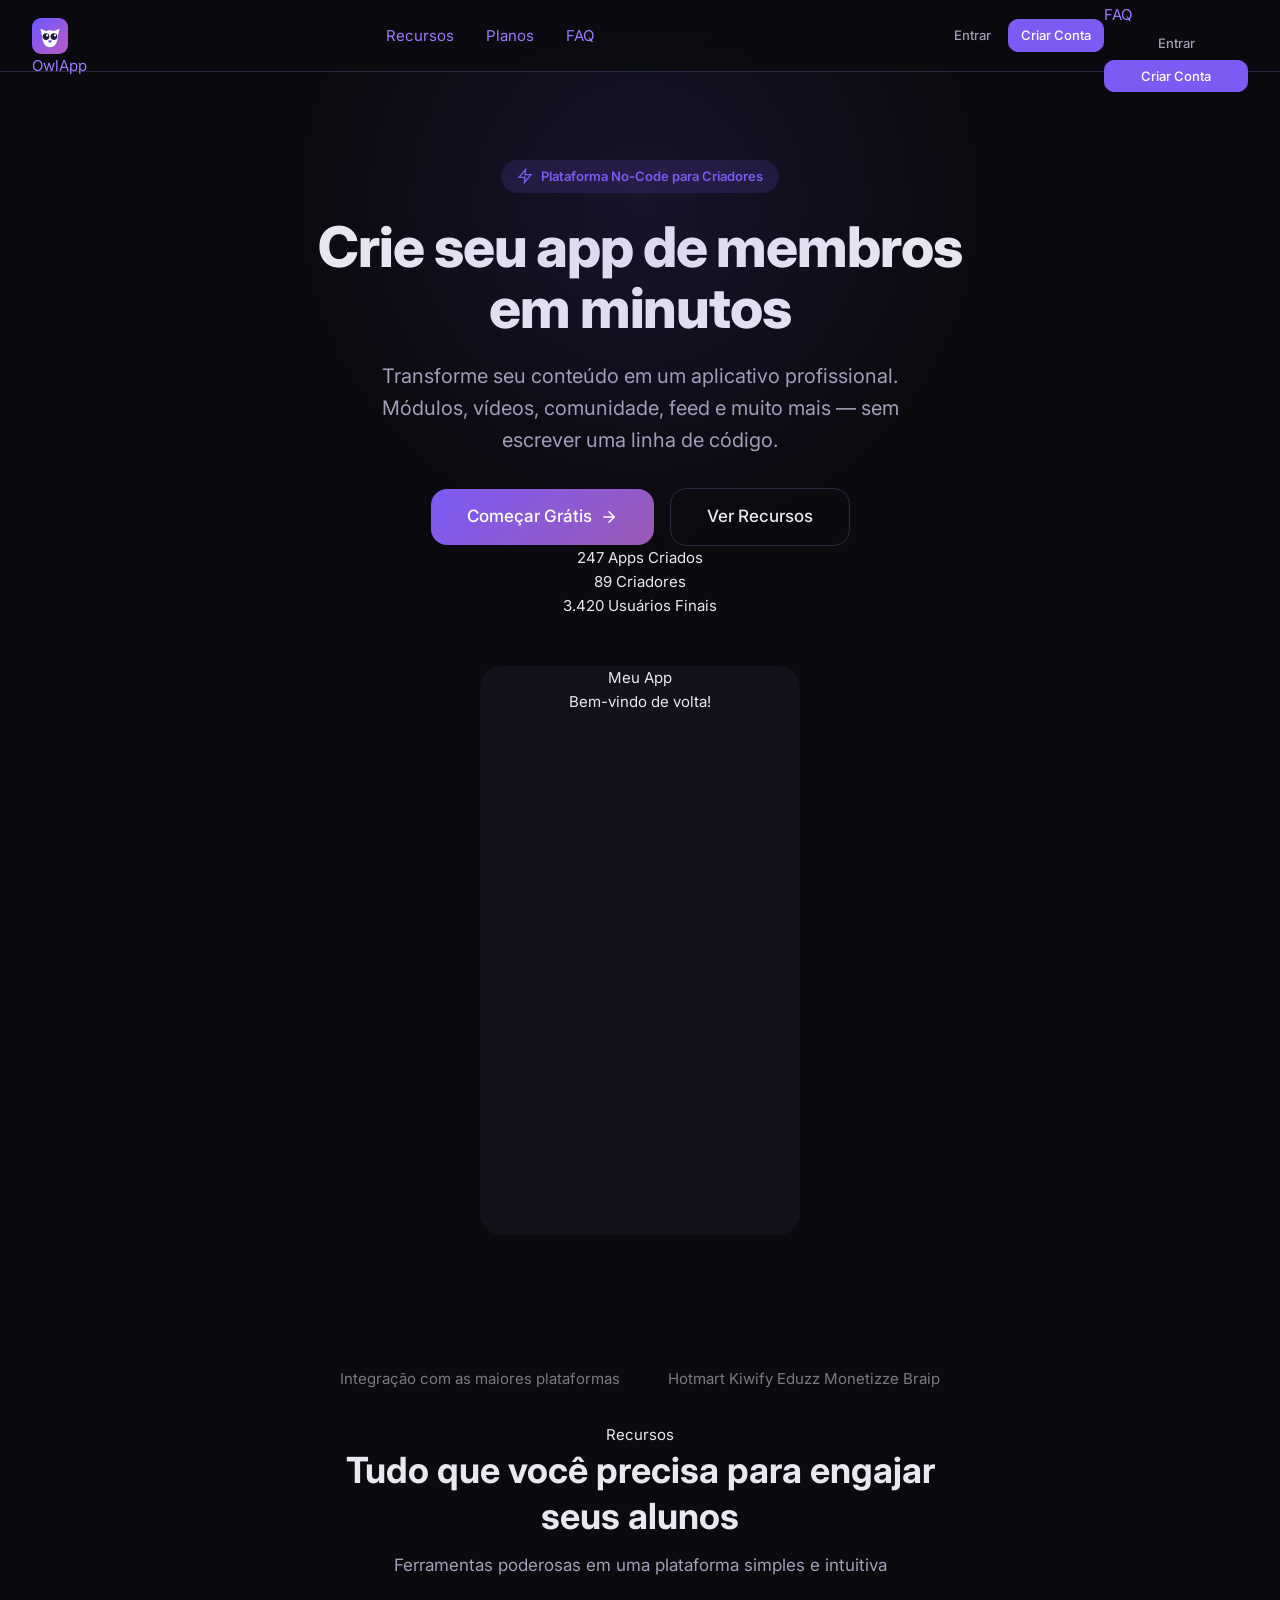
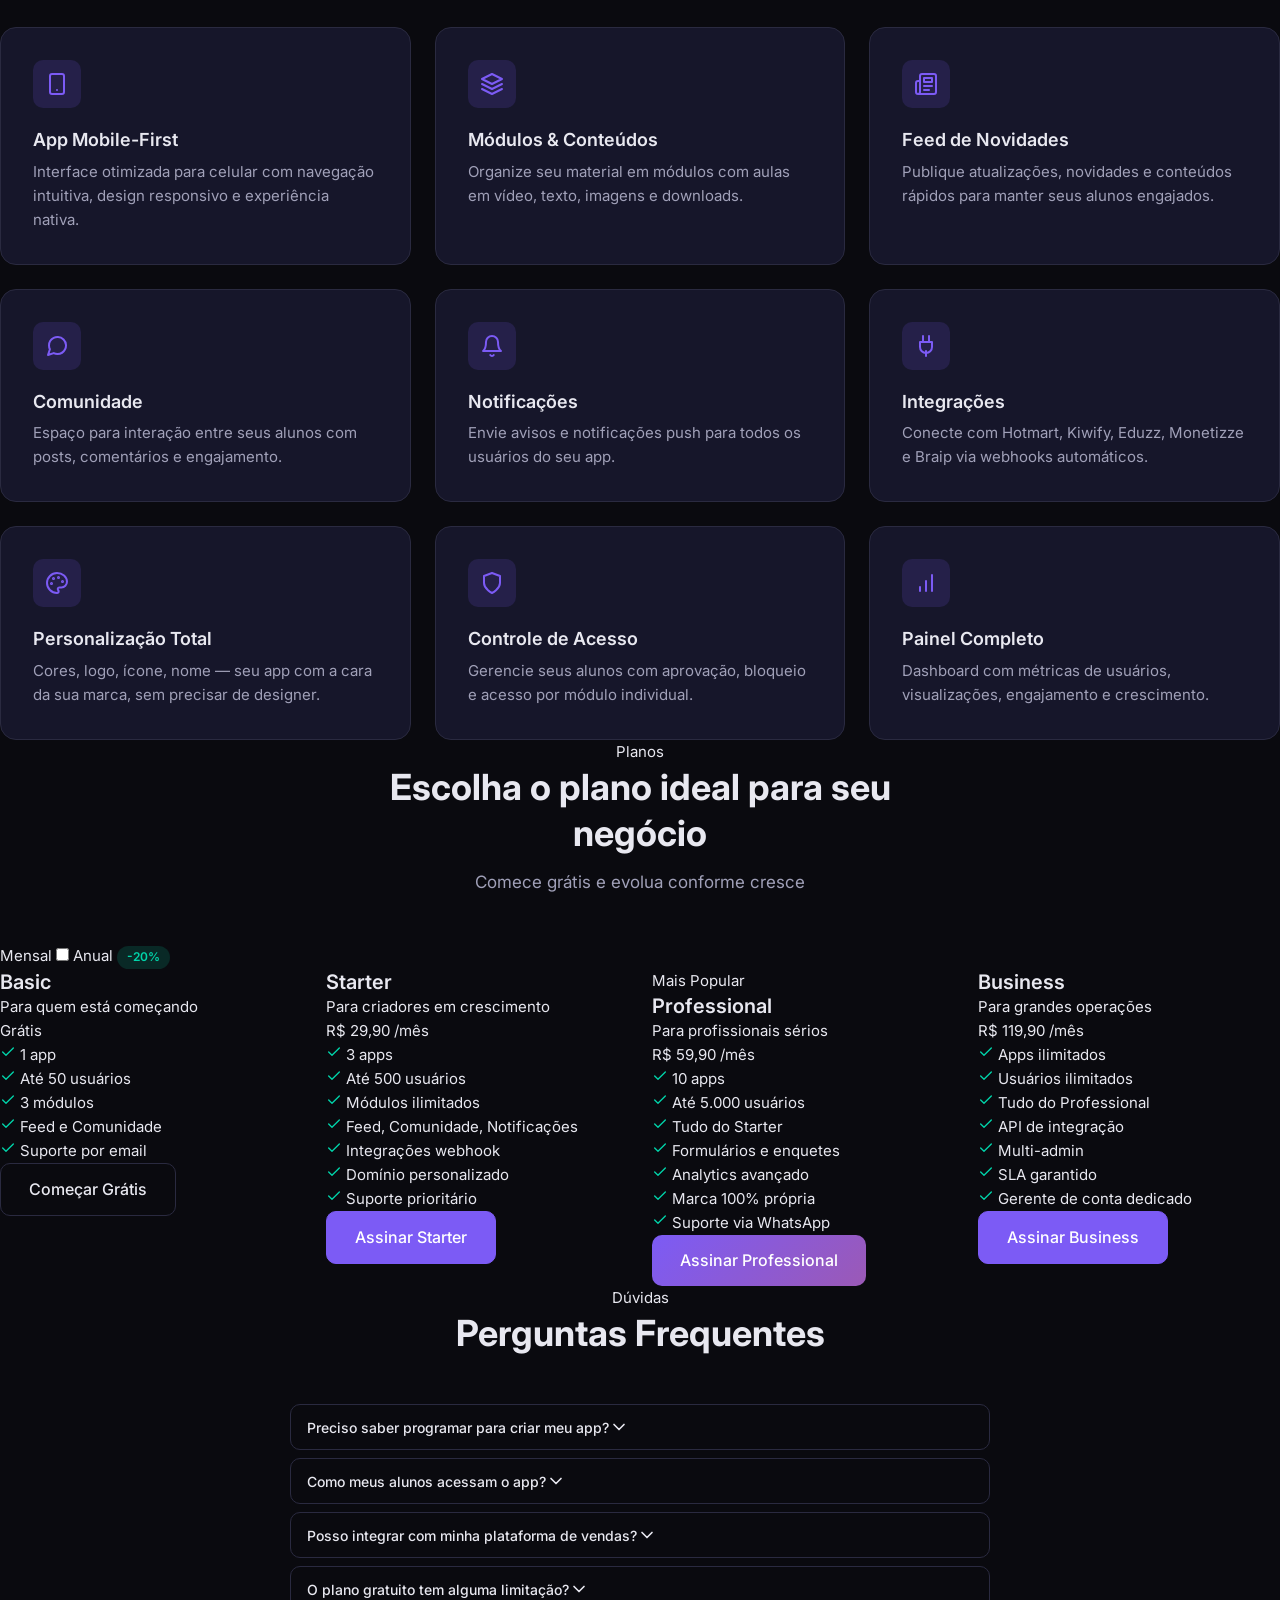
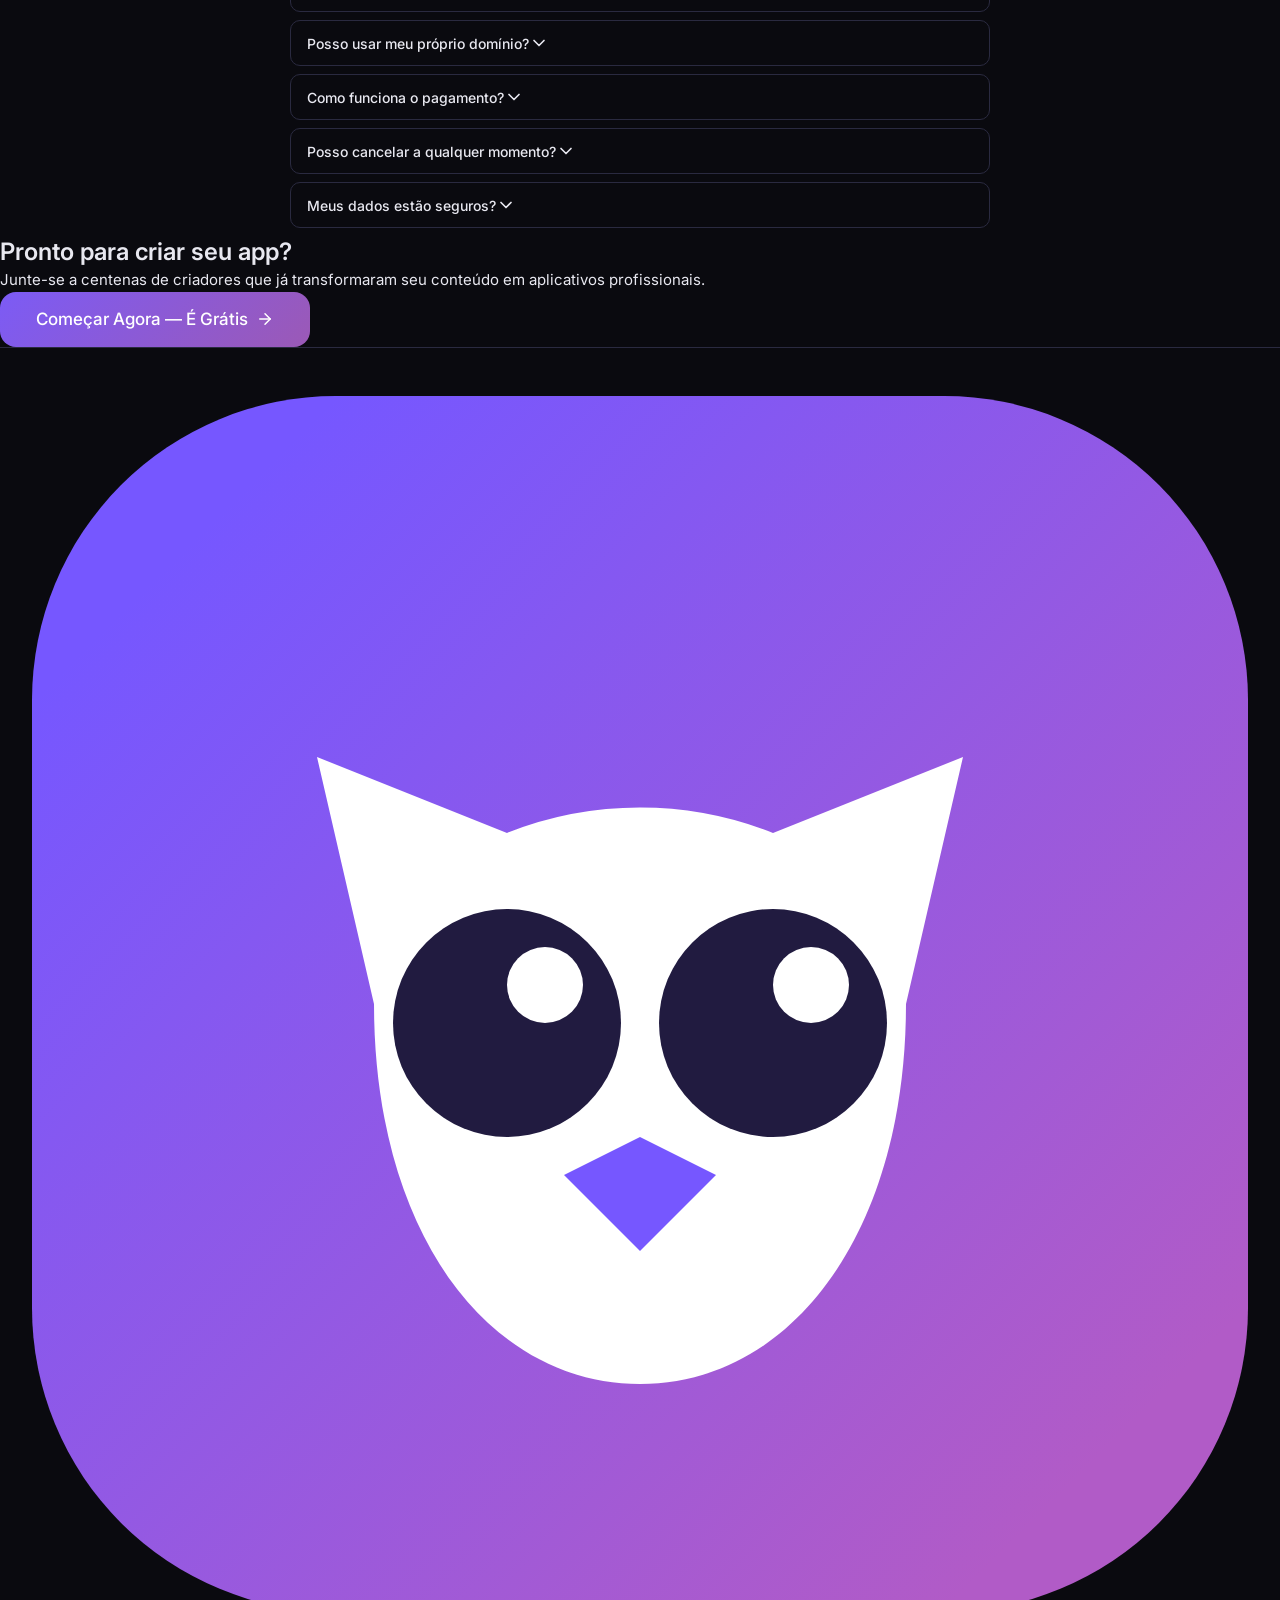
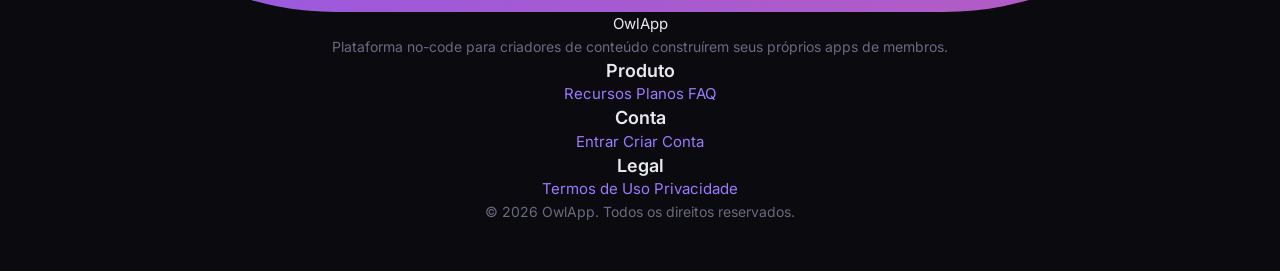
==== commit 9c2a2d5f: "Corrige loop de autenticação e configuração do frontend" ====
--- a/index.html
+++ b/index.html
@@ -6,7 +6,7 @@
     <meta name="description" content="OwlApp – Crie seu próprio app de área de membros em minutos. Sem código, sem complicação.">
     <meta name="theme-color" content="#7c3aed">
     <title>OwlApp – Crie seu App de Membros</title>
-    <link rel="icon" href="/favicon.ico" type="image/x-icon">
+    <link rel="icon" href="owlapp-logo.svg" type="image/svg+xml">
     <link rel="preconnect" href="https://fonts.googleapis.com">
     <link rel="preconnect" href="https://fonts.gstatic.com" crossorigin>
     <link href="https://fonts.googleapis.com/css2?family=Inter:wght@300;400;500;600;700;800;900&display=swap" rel="stylesheet">
@@ -18,7 +18,7 @@
     <nav class="landing-navbar" id="landingNavbar">
         <div class="landing-navbar-inner">
             <a href="/" class="landing-navbar-logo">
-                <img src="/owlapp-logo.png" alt="OwlApp" class="landing-logo-img" id="landingLogoImg">
+                <img src="owlapp-logo.svg" alt="OwlApp" class="landing-logo-img" id="landingLogoImg">
                 <span class="landing-logo-text">OwlApp</span>
             </a>
             <div class="landing-navbar-links" id="landingNavLinks">
@@ -191,7 +191,7 @@
     <footer class="landing-footer" id="footer">
         <div class="landing-footer-inner">
             <div class="landing-footer-brand">
-                <img src="/owlapp-logo.png" alt="OwlApp" class="landing-footer-logo">
+                <img src="owlapp-logo.svg" alt="OwlApp" class="landing-footer-logo">
                 <span class="landing-footer-name">OwlApp</span>
                 <p class="landing-footer-desc">Plataforma no-code para criadores de conteúdo construírem seus próprios apps de membros.</p>
             </div>
--- a/css/style.css
+++ b/css/style.css
@@ -3602,6 +3602,2257 @@
     .badge {
         border: 1px solid #999 !important;
     }
+   /* ============================================================
+   AUTH – Complementos (Fase 8)
+   ============================================================ */
+
+/* Label row (label + forgot link) */
+.auth-label-row {
+    display: flex;
+    justify-content: space-between;
+    align-items: center;
+    margin-bottom: 0.25rem;
+}
+
+.auth-forgot-link {
+    font-size: 0.8125rem;
+    color: var(--color-primary);
+    text-decoration: none;
+    transition: color var(--transition-fast);
+}
+
+.auth-forgot-link:hover {
+    color: var(--color-primary-hover);
+    text-decoration: underline;
+}
+
+/* Info text (forgot password description) */
+.auth-info-text {
+    font-size: 0.875rem;
+    color: var(--text-secondary);
+    margin-bottom: 1rem;
+    line-height: 1.5;
+}
+
+/* Back button in auth */
+.auth-back-btn {
+    margin-top: 0.75rem;
+    width: 100%;
+    justify-content: center;
+    gap: 0.5rem;
+}
+
+/* Input group (input + button) */
+.input-group {
+    display: flex;
+    position: relative;
+}
+
+.input-group .form-input {
+    flex: 1;
+    padding-right: 3rem;
+    border-top-right-radius: var(--radius);
+    border-bottom-right-radius: var(--radius);
+}
+
+.input-group-btn {
+    position: absolute;
+    right: 0;
+    top: 0;
+    height: 100%;
+    width: 2.75rem;
+    display: flex;
+    align-items: center;
+    justify-content: center;
+    background: transparent;
+    border: none;
+    color: var(--text-muted);
+    cursor: pointer;
+    transition: color var(--transition-fast);
+}
+
+.input-group-btn:hover {
+    color: var(--text-primary);
+}
+
+/* Password strength bar */
+.auth-password-strength {
+    margin-top: 0.5rem;
+    display: flex;
+    align-items: center;
+    gap: 0.75rem;
+}
+
+.auth-password-bar {
+    flex: 1;
+    height: 4px;
+    background: var(--bg-tertiary);
+    border-radius: 2px;
+    overflow: hidden;
+}
+
+.auth-password-bar-fill {
+    height: 100%;
+    width: 0;
+    border-radius: 2px;
+    transition: width 0.3s ease, background-color 0.3s ease;
+}
+
+.auth-password-bar-fill.strength-weak {
+    background-color: var(--color-danger);
+}
+
+.auth-password-bar-fill.strength-fair {
+    background-color: var(--color-warning);
+}
+
+.auth-password-bar-fill.strength-good {
+    background-color: var(--color-primary);
+}
+
+.auth-password-bar-fill.strength-strong {
+    background-color: var(--color-success);
+}
+
+.auth-password-text {
+    font-size: 0.75rem;
+    font-weight: 500;
+    white-space: nowrap;
+}
+
+.auth-password-text.strength-weak { color: var(--color-danger); }
+.auth-password-text.strength-fair { color: var(--color-warning); }
+.auth-password-text.strength-good { color: var(--color-primary); }
+.auth-password-text.strength-strong { color: var(--color-success); }
+
+/* Checkbox / terms */
+.form-check {
+    display: flex;
+    align-items: flex-start;
+    gap: 0.5rem;
+    cursor: pointer;
+}
+
+.form-checkbox {
+    width: 1rem;
+    height: 1rem;
+    margin-top: 0.125rem;
+    accent-color: var(--color-primary);
+    cursor: pointer;
+    flex-shrink: 0;
+}
+
+.form-check-label {
+    font-size: 0.8125rem;
+    color: var(--text-secondary);
+    line-height: 1.4;
+}
+
+.form-check-label a {
+    color: var(--color-primary);
+    text-decoration: none;
+}
+
+.form-check-label a:hover {
+    text-decoration: underline;
+}
+
+/* Plan badge in cadastro */
+.auth-plan-badge {
+    background: var(--bg-tertiary);
+    border: 1px solid var(--color-primary);
+    border-radius: var(--radius);
+    padding: 0.625rem 1rem;
+    margin-bottom: 1.25rem;
+    text-align: center;
+    font-size: 0.8125rem;
+    font-weight: 500;
+    color: var(--color-primary);
+}
+
+/* Email confirmation screen */
+.auth-confirmation {
+    text-align: center;
+    padding: 1.5rem 0;
+}
+
+.auth-confirmation-icon {
+    margin-bottom: 1.25rem;
+}
+
+.auth-confirmation-title {
+    font-size: 1.375rem;
+    font-weight: 700;
+    color: var(--text-primary);
+    margin-bottom: 0.75rem;
+}
+
+.auth-confirmation-text {
+    font-size: 0.9375rem;
+    color: var(--text-secondary);
+    line-height: 1.6;
+    margin-bottom: 1.5rem;
+}
+
+.auth-confirmation-text strong {
+    color: var(--text-primary);
+}
+
+/* Logo link */
+.auth-logo-link {
+    display: inline-block;
+    text-decoration: none;
+}
+
+.auth-logo-img {
+    width: 48px;
+    height: 48px;
+    object-fit: contain;
+}
+
+/* Mobile menu (landing – complemento) */
+.landing-mobile-menu {
+    display: none;
+    flex-direction: column;
+    padding: 0.75rem 1rem 1rem;
+    border-top: 1px solid var(--border-color);
+    background: var(--bg-primary);
+}
+
+.landing-mobile-menu.open {
+    display: flex;
+}
+
+.landing-mobile-link {
+    padding: 0.75rem 0;
+    color: var(--text-secondary);
+    text-decoration: none;
+    font-size: 0.9375rem;
+    font-weight: 500;
+    transition: color var(--transition-fast);
+}
+
+.landing-mobile-link:hover {
+    color: var(--text-primary);
+}
+
+.landing-mobile-actions {
+    display: flex;
+    flex-direction: column;
+    gap: 0.5rem;
+    margin-top: 0.75rem;
+    padding-top: 0.75rem;
+    border-top: 1px solid var(--border-color);
+}
+
+.landing-mobile-toggle {
+    display: none;
+}
+
+@media (max-width: 768px) {
+    .landing-navbar-links {
+        display: none;
+    }
+    .landing-mobile-toggle {
+        display: flex;
+    }
+    #btnLoginNav,
+    #btnCadastroNav {
+        display: none;
+    }
+}
+
+/* Navbar scrolled state */
+.landing-navbar.scrolled {
+    background: var(--bg-primary);
+    border-bottom: 1px solid var(--border-color);
+    backdrop-filter: blur(12px);
+}
+
+   /* ============================================================
+   DASHBOARD – Complementos (Fase 9)
+   ============================================================ */
+
+/* Stats Grid */
+.stats-grid {
+    display: grid;
+    grid-template-columns: repeat(4, 1fr);
+    gap: 1rem;
+    margin-bottom: 1.5rem;
+}
+
+@media (max-width: 1024px) {
+    .stats-grid {
+        grid-template-columns: repeat(2, 1fr);
+    }
+}
+
+@media (max-width: 480px) {
+    .stats-grid {
+        grid-template-columns: 1fr;
+    }
+}
+
+/* Stat Card */
+.stat-card {
+    background: var(--bg-secondary);
+    border: 1px solid var(--border-color);
+    border-radius: var(--radius-lg);
+    padding: 1.25rem;
+    display: flex;
+    align-items: center;
+    gap: 1rem;
+    transition: border-color var(--transition-normal);
+}
+
+.stat-card:hover {
+    border-color: var(--border-hover);
+}
+
+.stat-icon {
+    width: 48px;
+    height: 48px;
+    border-radius: var(--radius);
+    display: flex;
+    align-items: center;
+    justify-content: center;
+    flex-shrink: 0;
+}
+
+.stat-icon-primary {
+    background: rgba(124, 58, 237, 0.12);
+    color: var(--color-primary);
+}
+
+.stat-icon-success {
+    background: rgba(16, 185, 129, 0.12);
+    color: var(--color-success);
+}
+
+.stat-icon-warning {
+    background: rgba(245, 158, 11, 0.12);
+    color: var(--color-warning);
+}
+
+.stat-icon-info {
+    background: rgba(59, 130, 246, 0.12);
+    color: var(--color-info);
+}
+
+.stat-info {
+    display: flex;
+    flex-direction: column;
+    gap: 0.125rem;
+}
+
+.stat-value {
+    font-size: 1.5rem;
+    font-weight: 700;
+    color: var(--text-primary);
+    line-height: 1.2;
+}
+
+.stat-label {
+    font-size: 0.8125rem;
+    color: var(--text-muted);
+    font-weight: 500;
+}
+
+/* Dashboard Section */
+.dashboard-section {
+    margin-bottom: 2rem;
+}
+
+.section-header {
+    display: flex;
+    align-items: center;
+    justify-content: space-between;
+    margin-bottom: 1rem;
+}
+
+.section-title {
+    font-size: 1.125rem;
+    font-weight: 600;
+    color: var(--text-primary);
+}
+
+/* Quick Actions Grid */
+.quick-actions-grid {
+    display: grid;
+    grid-template-columns: repeat(4, 1fr);
+    gap: 1rem;
+}
+
+@media (max-width: 1024px) {
+    .quick-actions-grid {
+        grid-template-columns: repeat(2, 1fr);
+    }
+}
+
+@media (max-width: 480px) {
+    .quick-actions-grid {
+        grid-template-columns: repeat(2, 1fr);
+    }
+}
+
+.quick-action-card {
+    background: var(--bg-secondary);
+    border: 1px solid var(--border-color);
+    border-radius: var(--radius-lg);
+    padding: 1.5rem 1rem;
+    display: flex;
+    flex-direction: column;
+    align-items: center;
+    gap: 0.75rem;
+    text-decoration: none;
+    transition: all var(--transition-normal);
+    cursor: pointer;
+}
+
+.quick-action-card:hover {
+    border-color: var(--color-primary);
+    background: var(--bg-tertiary);
+    transform: translateY(-2px);
+}
+
+.quick-action-icon {
+    width: 56px;
+    height: 56px;
+    border-radius: var(--radius);
+    background: rgba(124, 58, 237, 0.1);
+    color: var(--color-primary);
+    display: flex;
+    align-items: center;
+    justify-content: center;
+}
+
+.quick-action-label {
+    font-size: 0.875rem;
+    font-weight: 600;
+    color: var(--text-primary);
+    text-align: center;
+}
+
+/* Apps Grid (Dashboard) */
+.apps-grid {
+    display: grid;
+    grid-template-columns: repeat(3, 1fr);
+    gap: 1rem;
+}
+
+@media (max-width: 1024px) {
+    .apps-grid {
+        grid-template-columns: repeat(2, 1fr);
+    }
+}
+
+@media (max-width: 640px) {
+    .apps-grid {
+        grid-template-columns: 1fr;
+    }
+}
+
+/* App Card */
+.app-card {
+    background: var(--bg-secondary);
+    border: 1px solid var(--border-color);
+    border-radius: var(--radius-lg);
+    padding: 1.25rem;
+    display: flex;
+    flex-direction: column;
+    gap: 0.875rem;
+    transition: border-color var(--transition-normal);
+}
+
+.app-card:hover {
+    border-color: var(--border-hover);
+}
+
+.app-card-header {
+    display: flex;
+    align-items: center;
+    gap: 0.75rem;
+}
+
+.app-card-icon {
+    flex-shrink: 0;
+}
+
+.app-card-icon-img {
+    width: 44px;
+    height: 44px;
+    border-radius: var(--radius);
+    object-fit: cover;
+}
+
+.app-card-icon-placeholder {
+    width: 44px;
+    height: 44px;
+    border-radius: var(--radius);
+    display: flex;
+    align-items: center;
+    justify-content: center;
+    color: #fff;
+    font-size: 1.125rem;
+    font-weight: 700;
+}
+
+.app-card-info {
+    flex: 1;
+    min-width: 0;
+    display: flex;
+    flex-direction: column;
+    gap: 0.25rem;
+}
+
+.app-card-name {
+    font-size: 0.9375rem;
+    font-weight: 600;
+    color: var(--text-primary);
+    white-space: nowrap;
+    overflow: hidden;
+    text-overflow: ellipsis;
+}
+
+.app-card-actions {
+    position: relative;
+    flex-shrink: 0;
+}
+
+/* App Card Stats Row */
+.app-card-stats {
+    display: flex;
+    gap: 1rem;
+    flex-wrap: wrap;
+}
+
+.app-card-stat {
+    display: flex;
+    align-items: center;
+    gap: 0.375rem;
+    font-size: 0.8125rem;
+    color: var(--text-muted);
+}
+
+.app-card-stat svg {
+    flex-shrink: 0;
+}
+
+/* App Card Description */
+.app-card-desc {
+    font-size: 0.8125rem;
+    color: var(--text-secondary);
+    line-height: 1.5;
+}
+
+/* App Card Footer */
+.app-card-footer {
+    display: flex;
+    gap: 0.5rem;
+    margin-top: auto;
+}
+
+/* Dropdown Divider */
+.dropdown-divider {
+    height: 1px;
+    background: var(--border-color);
+    margin: 0.25rem 0;
+}
+
+/* Dropdown Item Danger */
+.dropdown-item-danger {
+    color: var(--color-danger) !important;
+}
+
+.dropdown-item-danger:hover {
+    background: rgba(239, 68, 68, 0.1) !important;
+}
+
+/* Spinner Container */
+.spinner-container {
+    display: flex;
+    align-items: center;
+    justify-content: center;
+    padding: 3rem 0;
+}
+
+/* Empty State Inline (compact) */
+.empty-state-inline {
+    padding: 2rem;
+    text-align: center;
+}
+
+/* Activity List */
+.activity-list {
+    background: var(--bg-secondary);
+    border: 1px solid var(--border-color);
+    border-radius: var(--radius-lg);
+    overflow: hidden;
+}
+
+.activity-item {
+    display: flex;
+    align-items: center;
+    gap: 0.75rem;
+    padding: 0.875rem 1.25rem;
+    border-bottom: 1px solid var(--border-color);
+    transition: background var(--transition-fast);
+}
+
+.activity-item:last-child {
+    border-bottom: none;
+}
+
+.activity-item:hover {
+    background: var(--bg-tertiary);
+}
+
+.activity-icon {
+    width: 36px;
+    height: 36px;
+    border-radius: 50%;
+    display: flex;
+    align-items: center;
+    justify-content: center;
+    flex-shrink: 0;
+    font-size: 0.875rem;
+}
+
+.activity-icon-create { background: rgba(16, 185, 129, 0.12); color: var(--color-success); }
+.activity-icon-update { background: rgba(59, 130, 246, 0.12); color: var(--color-info); }
+.activity-icon-delete { background: rgba(239, 68, 68, 0.12); color: var(--color-danger); }
+.activity-icon-user   { background: rgba(124, 58, 237, 0.12); color: var(--color-primary); }
+
+.activity-content {
+    flex: 1;
+    min-width: 0;
+}
+
+.activity-text {
+    font-size: 0.875rem;
+    color: var(--text-primary);
+    line-height: 1.4;
+}
+
+.activity-text strong {
+    font-weight: 600;
+}
+
+.activity-time {
+    font-size: 0.75rem;
+    color: var(--text-muted);
+    white-space: nowrap;
+    flex-shrink: 0;
+}
+
+/* Confirm Modal Icon Variants */
+.confirm-modal-icon-danger {
+    background: rgba(239, 68, 68, 0.12);
+    color: var(--color-danger);
+}
+
+.confirm-modal-icon-primary {
+    background: rgba(124, 58, 237, 0.12);
+    color: var(--color-primary);
+}
+   /* ============================================================
+   APPS PAGE – Complementos (Fase 10)
+   ============================================================ */
+
+/* Page Header */
+.page-header {
+    display: flex;
+    align-items: center;
+    justify-content: space-between;
+    margin-bottom: 1.5rem;
+    flex-wrap: wrap;
+    gap: 1rem;
+}
+
+.page-header-info {
+    display: flex;
+    flex-direction: column;
+    gap: 0.25rem;
+}
+
+.page-title {
+    font-size: 1.5rem;
+    font-weight: 700;
+    color: var(--text-primary);
+}
+
+.page-subtitle {
+    font-size: 0.875rem;
+    color: var(--text-muted);
+}
+
+.page-header-actions {
+    display: flex;
+    gap: 0.5rem;
+    flex-shrink: 0;
+}
+
+/* Filters Bar */
+.filters-bar {
+    display: flex;
+    align-items: center;
+    justify-content: space-between;
+    gap: 1rem;
+    margin-bottom: 1.5rem;
+    flex-wrap: wrap;
+}
+
+.filters-left {
+    display: flex;
+    align-items: center;
+    gap: 0.75rem;
+    flex: 1;
+    min-width: 0;
+    flex-wrap: wrap;
+}
+
+.filters-right {
+    display: flex;
+    align-items: center;
+    gap: 0.75rem;
+    flex-shrink: 0;
+}
+
+/* Search Input with Icon */
+.search-input-wrap {
+    position: relative;
+    flex: 1;
+    min-width: 200px;
+    max-width: 360px;
+}
+
+.search-input-icon {
+    position: absolute;
+    left: 0.75rem;
+    top: 50%;
+    transform: translateY(-50%);
+    color: var(--text-muted);
+    pointer-events: none;
+}
+
+.search-input {
+    padding-left: 2.5rem !important;
+}
+
+/* Filter Select */
+.filter-select {
+    min-width: 160px;
+    max-width: 200px;
+}
+
+/* View Toggle */
+.view-toggle {
+    display: flex;
+    border: 1px solid var(--border-color);
+    border-radius: var(--radius);
+    overflow: hidden;
+}
+
+.view-toggle-btn {
+    display: flex;
+    align-items: center;
+    justify-content: center;
+    width: 36px;
+    height: 36px;
+    background: var(--bg-secondary);
+    border: none;
+    color: var(--text-muted);
+    cursor: pointer;
+    transition: all var(--transition-fast);
+}
+
+.view-toggle-btn:not(:last-child) {
+    border-right: 1px solid var(--border-color);
+}
+
+.view-toggle-btn.active {
+    background: var(--color-primary);
+    color: #fff;
+}
+
+.view-toggle-btn:hover:not(.active) {
+    background: var(--bg-tertiary);
+    color: var(--text-primary);
+}
+
+/* Table Cell – App */
+.table-cell-app {
+    display: flex;
+    align-items: center;
+    gap: 0.75rem;
+}
+
+.table-cell-name {
+    font-weight: 600;
+    color: var(--text-primary);
+    display: block;
+}
+
+.table-cell-slug {
+    font-size: 0.75rem;
+    color: var(--text-muted);
+    font-family: monospace;
+    display: block;
+}
+
+/* Table Actions */
+.table-actions {
+    display: flex;
+    align-items: center;
+    gap: 0.25rem;
+}
+
+.th-actions {
+    width: 130px;
+    text-align: center;
+}
+
+/* Btn Icon Danger (table) */
+.btn-icon-danger {
+    color: var(--text-muted);
+}
+
+.btn-icon-danger:hover {
+    color: var(--color-danger) !important;
+    background: rgba(239, 68, 68, 0.1);
+}
+
+/* Pagination */
+.pagination {
+    display: flex;
+    align-items: center;
+    justify-content: space-between;
+    margin-top: 1.5rem;
+    flex-wrap: wrap;
+    gap: 1rem;
+}
+
+.pagination-info {
+    font-size: 0.8125rem;
+    color: var(--text-muted);
+}
+
+.pagination-controls {
+    display: flex;
+    align-items: center;
+    gap: 0.5rem;
+}
+
+.pagination-pages {
+    display: flex;
+    align-items: center;
+    gap: 0.25rem;
+}
+
+.pagination-btn {
+    min-width: 36px;
+    height: 36px;
+    display: flex;
+    align-items: center;
+    justify-content: center;
+    border-radius: var(--radius);
+    border: 1px solid var(--border-color);
+    background: var(--bg-secondary);
+    color: var(--text-secondary);
+    font-size: 0.8125rem;
+    font-weight: 500;
+    cursor: pointer;
+    transition: all var(--transition-fast);
+}
+
+.pagination-btn:hover {
+    border-color: var(--color-primary);
+    color: var(--color-primary);
+    background: var(--bg-tertiary);
+}
+
+.pagination-btn.active {
+    background: var(--color-primary);
+    border-color: var(--color-primary);
+    color: #fff;
+}
+
+.pagination-ellipsis {
+    padding: 0 0.5rem;
+    color: var(--text-muted);
+    font-size: 0.875rem;
+}
+
+@media (max-width: 640px) {
+    .filters-bar {
+        flex-direction: column;
+        align-items: stretch;
+    }
+    .filters-left {
+        flex-direction: column;
+    }
+    .search-input-wrap {
+        max-width: 100%;
+    }
+    .filter-select {
+        max-width: 100%;
+        min-width: auto;
+    }
+    .filters-right {
+        justify-content: flex-end;
+    }
+    .pagination {
+        flex-direction: column;
+        align-items: center;
+    }
+    .pagination-controls {
+        flex-wrap: wrap;
+        justify-content: center;
+    }
+}
+
+@media (max-width: 480px) {
+    .page-header {
+        flex-direction: column;
+        align-items: stretch;
+    }
+    .page-header-actions {
+        justify-content: stretch;
+    }
+    .page-header-actions .btn {
+        width: 100%;
+        justify-content: center;
+    }
+}
+   /* ============================================================
+   WIZARD / CREATE APP – Complementos (Fase 11)
+   ============================================================ */
+
+/* Wizard Container */
+.wizard {
+    max-width: 720px;
+    margin: 0 auto;
+}
+
+/* Wizard Steps Bar */
+.wizard-steps {
+    display: flex;
+    align-items: center;
+    justify-content: center;
+    gap: 0;
+    margin-bottom: 2rem;
+}
+
+.wizard-step {
+    display: flex;
+    align-items: center;
+    gap: 0.5rem;
+    cursor: default;
+}
+
+.wizard-step-number {
+    width: 36px;
+    height: 36px;
+    border-radius: 50%;
+    display: flex;
+    align-items: center;
+    justify-content: center;
+    font-size: 0.875rem;
+    font-weight: 600;
+    border: 2px solid var(--border-color);
+    background: var(--bg-secondary);
+    color: var(--text-muted);
+    transition: all var(--transition-normal);
+    flex-shrink: 0;
+}
+
+.wizard-step.active .wizard-step-number {
+    border-color: var(--color-primary);
+    background: var(--color-primary);
+    color: #fff;
+}
+
+.wizard-step.completed .wizard-step-number {
+    border-color: var(--color-success);
+    background: var(--color-success);
+    color: #fff;
+}
+
+.wizard-step-label {
+    font-size: 0.8125rem;
+    font-weight: 500;
+    color: var(--text-muted);
+    transition: color var(--transition-fast);
+}
+
+.wizard-step.active .wizard-step-label {
+    color: var(--text-primary);
+}
+
+.wizard-step.completed .wizard-step-label {
+    color: var(--color-success);
+}
+
+/* Wizard Step Line */
+.wizard-step-line {
+    flex: 1;
+    height: 2px;
+    background: var(--border-color);
+    margin: 0 0.75rem;
+    max-width: 80px;
+    transition: background var(--transition-normal);
+}
+
+.wizard-step-line.completed {
+    background: var(--color-success);
+}
+
+/* Wizard Panels */
+.wizard-panel {
+    display: none;
+}
+
+.wizard-panel.active {
+    display: block;
+    animation: fadeInUp 0.3s ease;
+}
+
+@keyframes fadeInUp {
+    from {
+        opacity: 0;
+        transform: translateY(12px);
+    }
+    to {
+        opacity: 1;
+        transform: translateY(0);
+    }
+}
+
+/* Wizard Actions */
+.wizard-actions {
+    display: flex;
+    align-items: center;
+    gap: 0.75rem;
+    margin-top: 1.5rem;
+    padding-top: 1.5rem;
+    border-top: 1px solid var(--border-color);
+}
+
+.wizard-actions-spacer {
+    flex: 1;
+}
+
+/* Form Row */
+.form-row {
+    display: flex;
+    gap: 1rem;
+}
+
+.form-group-half {
+    flex: 1;
+}
+
+@media (max-width: 640px) {
+    .form-row {
+        flex-direction: column;
+    }
+}
+
+/* Input Group – Prefix */
+.input-group-prefix {
+    display: flex;
+    align-items: center;
+    padding: 0 0.75rem;
+    background: var(--bg-tertiary);
+    border: 1px solid var(--border-color);
+    border-right: none;
+    border-radius: var(--radius) 0 0 var(--radius);
+    font-size: 0.8125rem;
+    color: var(--text-muted);
+    white-space: nowrap;
+    flex-shrink: 0;
+}
+
+.input-group-prefix + .form-input {
+    border-top-left-radius: 0;
+    border-bottom-left-radius: 0;
+}
+
+/* Color Picker Wrap */
+.color-picker-wrap {
+    display: flex;
+    align-items: center;
+    gap: 0.75rem;
+}
+
+.color-picker-input {
+    width: 44px;
+    height: 44px;
+    border: 2px solid var(--border-color);
+    border-radius: var(--radius);
+    padding: 2px;
+    cursor: pointer;
+    background: var(--bg-secondary);
+}
+
+.color-picker-input::-webkit-color-swatch-wrapper {
+    padding: 0;
+}
+
+.color-picker-input::-webkit-color-swatch {
+    border: none;
+    border-radius: calc(var(--radius) - 4px);
+}
+
+.color-picker-value {
+    font-size: 0.875rem;
+    color: var(--text-secondary);
+    font-family: monospace;
+}
+
+/* Review Grid */
+.review-grid {
+    display: grid;
+    grid-template-columns: 240px 1fr;
+    gap: 2rem;
+}
+
+@media (max-width: 640px) {
+    .review-grid {
+        grid-template-columns: 1fr;
+    }
+}
+
+/* Review Preview */
+.review-preview {
+    display: flex;
+    flex-direction: column;
+    align-items: center;
+    text-align: center;
+    padding: 1.5rem;
+    background: var(--bg-tertiary);
+    border-radius: var(--radius-lg);
+    border: 1px solid var(--border-color);
+}
+
+.review-app-icon {
+    margin-bottom: 1rem;
+}
+
+.review-app-name {
+    font-size: 1.125rem;
+    font-weight: 700;
+    color: var(--text-primary);
+    margin-bottom: 0.25rem;
+}
+
+.review-app-slug {
+    font-size: 0.8125rem;
+    color: var(--text-muted);
+    font-family: monospace;
+    margin-bottom: 0.75rem;
+}
+
+.review-app-desc {
+    font-size: 0.8125rem;
+    color: var(--text-secondary);
+    line-height: 1.5;
+}
+
+/* Review Details */
+.review-details {
+    display: flex;
+    flex-direction: column;
+    gap: 0;
+}
+
+.review-row {
+    display: flex;
+    align-items: center;
+    justify-content: space-between;
+    padding: 0.75rem 0;
+    border-bottom: 1px solid var(--border-color);
+}
+
+.review-row:last-child {
+    border-bottom: none;
+}
+
+.review-label {
+    font-size: 0.8125rem;
+    color: var(--text-muted);
+    font-weight: 500;
+}
+
+.review-value {
+    font-size: 0.875rem;
+    color: var(--text-primary);
+    font-weight: 500;
+    display: flex;
+    align-items: center;
+    gap: 0.5rem;
+}
+
+.review-value-mono {
+    font-family: monospace;
+}
+
+.review-color-dot {
+    width: 16px;
+    height: 16px;
+    border-radius: 50%;
+    border: 1px solid var(--border-color);
+    flex-shrink: 0;
+}
+
+/* Text helpers used in form */
+.text-danger {
+    color: var(--color-danger);
+}
+
+.text-success {
+    color: var(--color-success);
+}
+
+/* Wizard responsive */
+@media (max-width: 480px) {
+    .wizard-step-label {
+        display: none;
+    }
+    .wizard-step-line {
+        max-width: 40px;
+    }
+    .wizard {
+        max-width: 100%;
+    }
+}
+   /* ============================================================
+   APP EDITOR – Complementos (Fase 12)
+   ============================================================ */
+
+/* Editor Nav (Tab Bar) */
+.editor-nav {
+    display: flex;
+    gap: 0.25rem;
+    margin-bottom: 1.5rem;
+    border-bottom: 1px solid var(--border-color);
+    overflow-x: auto;
+    scrollbar-width: none;
+    -ms-overflow-style: none;
+}
+
+.editor-nav::-webkit-scrollbar {
+    display: none;
+}
+
+.editor-nav-item {
+    display: flex;
+    align-items: center;
+    gap: 0.5rem;
+    padding: 0.75rem 1rem;
+    border: none;
+    background: transparent;
+    color: var(--text-muted);
+    font-size: 0.8125rem;
+    font-weight: 500;
+    cursor: pointer;
+    white-space: nowrap;
+    border-bottom: 2px solid transparent;
+    transition: all var(--transition-fast);
+    margin-bottom: -1px;
+}
+
+.editor-nav-item:hover {
+    color: var(--text-primary);
+    background: var(--bg-tertiary);
+}
+
+.editor-nav-item.active {
+    color: var(--color-primary);
+    border-bottom-color: var(--color-primary);
+}
+
+.editor-nav-item svg {
+    flex-shrink: 0;
+}
+
+/* Card Footer */
+.card-footer {
+    padding: 1rem 1.5rem;
+    border-top: 1px solid var(--border-color);
+    display: flex;
+    justify-content: flex-end;
+    gap: 0.75rem;
+}
+
+/* Card Danger */
+.card-danger {
+    border-color: rgba(239, 68, 68, 0.3);
+}
+
+/* Toggle Switch Label */
+.toggle-switch-label {
+    display: flex;
+    align-items: center;
+    gap: 0.75rem;
+    cursor: pointer;
+}
+
+.toggle-switch-input {
+    display: none;
+}
+
+.toggle-switch-input + .toggle-slider {
+    width: 44px;
+    height: 24px;
+    border-radius: 12px;
+    background: var(--bg-tertiary);
+    border: 1px solid var(--border-color);
+    position: relative;
+    transition: all var(--transition-normal);
+    flex-shrink: 0;
+}
+
+.toggle-switch-input + .toggle-slider::after {
+    content: '';
+    position: absolute;
+    top: 2px;
+    left: 2px;
+    width: 18px;
+    height: 18px;
+    border-radius: 50%;
+    background: var(--text-muted);
+    transition: all var(--transition-normal);
+}
+
+.toggle-switch-input:checked + .toggle-slider {
+    background: var(--color-primary);
+    border-color: var(--color-primary);
+}
+
+.toggle-switch-input:checked + .toggle-slider::after {
+    left: 22px;
+    background: #fff;
+}
+
+.toggle-switch-text {
+    font-size: 0.875rem;
+    color: var(--text-secondary);
+}
+
+/* Danger Action */
+.danger-action {
+    display: flex;
+    align-items: center;
+    justify-content: space-between;
+    gap: 1rem;
+}
+
+.danger-action-info {
+    flex: 1;
+}
+
+.danger-action-info strong {
+    color: var(--text-primary);
+    font-size: 0.9375rem;
+}
+
+.danger-action-info p {
+    margin-top: 0.25rem;
+    font-size: 0.8125rem;
+}
+
+/* Slug Item */
+.slug-item {
+    display: flex;
+    align-items: center;
+    justify-content: space-between;
+    padding: 0.75rem 1rem;
+    border: 1px solid var(--border-color);
+    border-radius: var(--radius);
+    margin-bottom: 0.5rem;
+    transition: border-color var(--transition-fast);
+}
+
+.slug-item:hover {
+    border-color: var(--border-hover);
+}
+
+.slug-item-primary {
+    border-color: var(--color-primary);
+    background: rgba(124, 58, 237, 0.04);
+}
+
+.slug-item-info {
+    display: flex;
+    align-items: center;
+    gap: 0.75rem;
+    flex: 1;
+    min-width: 0;
+}
+
+.slug-item-url {
+    font-size: 0.875rem;
+    color: var(--text-secondary);
+    font-family: monospace;
+    white-space: nowrap;
+    overflow: hidden;
+    text-overflow: ellipsis;
+}
+
+.slug-item-url strong {
+    color: var(--text-primary);
+}
+
+.slug-item-actions {
+    display: flex;
+    align-items: center;
+    gap: 0.25rem;
+    flex-shrink: 0;
+}
+
+/* Domain Item */
+.domain-item {
+    display: flex;
+    align-items: center;
+    justify-content: space-between;
+    padding: 0.75rem 1rem;
+    border: 1px solid var(--border-color);
+    border-radius: var(--radius);
+    margin-bottom: 0.5rem;
+    transition: border-color var(--transition-fast);
+}
+
+.domain-item:hover {
+    border-color: var(--border-hover);
+}
+
+.domain-item-info {
+    display: flex;
+    align-items: center;
+    gap: 0.75rem;
+    flex: 1;
+    min-width: 0;
+}
+
+.domain-item-name {
+    font-size: 0.875rem;
+    color: var(--text-primary);
+    font-weight: 500;
+}
+
+.domain-item-actions {
+    display: flex;
+    align-items: center;
+    gap: 0.5rem;
+    flex-shrink: 0;
+}
+
+/* Quick Links Grid */
+.quick-links-grid {
+    display: grid;
+    grid-template-columns: repeat(3, 1fr);
+    gap: 0.75rem;
+}
+
+@media (max-width: 768px) {
+    .quick-links-grid {
+        grid-template-columns: repeat(2, 1fr);
+    }
+}
+
+@media (max-width: 480px) {
+    .quick-links-grid {
+        grid-template-columns: 1fr;
+    }
+}
+
+.quick-link-card {
+    display: flex;
+    align-items: center;
+    gap: 0.75rem;
+    padding: 0.875rem 1rem;
+    border: 1px solid var(--border-color);
+    border-radius: var(--radius);
+    text-decoration: none;
+    color: var(--text-primary);
+    transition: all var(--transition-fast);
+}
+
+.quick-link-card:hover {
+    border-color: var(--color-primary);
+    background: var(--bg-tertiary);
+}
+
+.quick-link-icon {
+    color: var(--color-primary);
+    flex-shrink: 0;
+    display: flex;
+}
+
+.quick-link-icon svg {
+    width: 20px;
+    height: 20px;
+}
+
+.quick-link-label {
+    flex: 1;
+    font-size: 0.875rem;
+    font-weight: 500;
+}
+
+.quick-link-arrow {
+    color: var(--text-muted);
+    flex-shrink: 0;
+}
+
+/* Spinner Small */
+.spinner-sm {
+    padding: 1rem 0;
+}
+
+.spinner.spinner-sm {
+    width: 24px;
+    height: 24px;
+}
+
+/* Badge Primary */
+.badge-primary {
+    background: rgba(124, 58, 237, 0.12);
+    color: var(--color-primary);
+}
+
+/* Modal Close */
+.modal-close {
+    background: transparent;
+    border: none;
+    font-size: 1.5rem;
+    color: var(--text-muted);
+    cursor: pointer;
+    line-height: 1;
+    padding: 0;
+    transition: color var(--transition-fast);
+}
+
+.modal-close:hover {
+    color: var(--text-primary);
+}
+
+/* Modal header flex */
+.modal-header {
+    display: flex;
+    align-items: center;
+    justify-content: space-between;
+    padding: 1.25rem 1.5rem;
+    border-bottom: 1px solid var(--border-color);
+}
+
+.modal-title {
+    font-size: 1.125rem;
+    font-weight: 600;
+    color: var(--text-primary);
+}
+
+.modal-body {
+    padding: 1.25rem 1.5rem;
+}
+
+.modal-footer {
+    padding: 1rem 1.5rem;
+    border-top: 1px solid var(--border-color);
+    display: flex;
+    justify-content: flex-end;
+    gap: 0.75rem;
+}
+
+/* Code inline */
+code {
+    background: var(--bg-tertiary);
+    padding: 0.125rem 0.375rem;
+    border-radius: 4px;
+    font-size: 0.8125rem;
+    font-family: monospace;
+    color: var(--color-primary);
+}
+
+/* Editor responsive */
+@media (max-width: 640px) {
+    .editor-nav-item {
+        padding: 0.625rem 0.75rem;
+        font-size: 0.75rem;
+    }
+    .slug-item,
+    .domain-item {
+        flex-direction: column;
+        align-items: flex-start;
+        gap: 0.5rem;
+    }
+    .slug-item-actions,
+    .domain-item-actions {
+        align-self: flex-end;
+    }
+    .danger-action {
+        flex-direction: column;
+        align-items: flex-start;
+    }
+    .danger-action .btn {
+        align-self: flex-end;
+    }
+}
+/* ============================================================
+   MODULES PAGE – Complementos (Fase 13)
+   ============================================================ */
+
+/* Breadcrumb */
+.breadcrumb {
+    display: flex;
+    align-items: center;
+    gap: 0.5rem;
+    margin-bottom: 1rem;
+    font-size: 0.8125rem;
+}
+
+.breadcrumb-link {
+    color: var(--text-muted);
+    text-decoration: none;
+    transition: color var(--transition-fast);
+}
+
+.breadcrumb-link:hover {
+    color: var(--color-primary);
+}
+
+.breadcrumb-sep {
+    color: var(--text-muted);
+    opacity: 0.5;
+}
+
+.breadcrumb-current {
+    color: var(--text-primary);
+    font-weight: 500;
+}
+
+/* Modules List */
+.modules-list {
+    display: flex;
+    flex-direction: column;
+    gap: 0.75rem;
+}
+
+/* Module Item */
+.module-item {
+    display: flex;
+    align-items: center;
+    gap: 1rem;
+    padding: 1rem 1.25rem;
+    background: var(--bg-secondary);
+    border: 1px solid var(--border-color);
+    border-radius: var(--radius-lg);
+    transition: all var(--transition-normal);
+    cursor: default;
+}
+
+.module-item:hover {
+    border-color: var(--border-hover);
+}
+
+/* Drag Handle */
+.module-item-drag {
+    display: flex;
+    align-items: center;
+    justify-content: center;
+    color: var(--text-muted);
+    cursor: grab;
+    flex-shrink: 0;
+    padding: 0.25rem;
+    border-radius: var(--radius);
+    transition: all var(--transition-fast);
+}
+
+.module-item-drag:hover {
+    color: var(--text-primary);
+    background: var(--bg-tertiary);
+}
+
+.module-item-drag:active {
+    cursor: grabbing;
+}
+
+/* Cover Wrap */
+.module-item-cover-wrap {
+    flex-shrink: 0;
+    width: 80px;
+    height: 54px;
+    border-radius: var(--radius);
+    overflow: hidden;
+}
+
+.module-item-cover {
+    width: 100%;
+    height: 100%;
+    object-fit: cover;
+}
+
+.module-item-cover-placeholder {
+    width: 100%;
+    height: 100%;
+    display: flex;
+    align-items: center;
+    justify-content: center;
+    background: var(--bg-tertiary);
+    color: var(--text-muted);
+}
+
+/* Info */
+.module-item-info {
+    flex: 1;
+    min-width: 0;
+    display: flex;
+    flex-direction: column;
+    gap: 0.375rem;
+}
+
+.module-item-top {
+    display: flex;
+    align-items: center;
+    gap: 0.5rem;
+}
+
+.module-item-order {
+    font-size: 0.75rem;
+    font-weight: 600;
+    color: var(--text-muted);
+    background: var(--bg-tertiary);
+    padding: 0.125rem 0.5rem;
+    border-radius: 10px;
+    flex-shrink: 0;
+}
+
+.module-item-name {
+    font-size: 0.9375rem;
+    font-weight: 600;
+    color: var(--text-primary);
+    white-space: nowrap;
+    overflow: hidden;
+    text-overflow: ellipsis;
+}
+
+.module-item-desc {
+    font-size: 0.8125rem;
+    color: var(--text-secondary);
+    line-height: 1.4;
+}
+
+.module-item-meta {
+    display: flex;
+    align-items: center;
+    gap: 0.5rem;
+    flex-wrap: wrap;
+}
+
+.module-item-meta-text {
+    display: flex;
+    align-items: center;
+    gap: 0.25rem;
+    font-size: 0.75rem;
+    color: var(--text-muted);
+}
+
+.module-item-meta-text svg {
+    flex-shrink: 0;
+}
+
+/* Actions */
+.module-item-actions {
+    display: flex;
+    align-items: center;
+    gap: 0.375rem;
+    flex-shrink: 0;
+}
+
+/* Drag States */
+.module-item.dragging {
+    opacity: 0.4;
+    border-style: dashed;
+}
+
+.module-item.drag-over-item {
+    border-color: var(--color-primary);
+    background: rgba(124, 58, 237, 0.04);
+    box-shadow: 0 0 0 2px rgba(124, 58, 237, 0.15);
+}
+
+/* Reorder Hint */
+.reorder-hint {
+    display: flex;
+    align-items: center;
+    gap: 0.5rem;
+    font-size: 0.8125rem;
+    color: var(--text-muted);
+    margin-top: 0.75rem;
+    padding: 0.5rem 0;
+}
+
+/* Badge Purple */
+.badge-purple {
+    background: rgba(124, 58, 237, 0.12);
+    color: var(--color-primary);
+}
+
+/* Badge Info */
+.badge-info {
+    background: rgba(59, 130, 246, 0.12);
+    color: var(--color-info);
+}
+
+/* Responsive */
+@media (max-width: 768px) {
+    .module-item {
+        flex-wrap: wrap;
+        gap: 0.75rem;
+    }
+
+    .module-item-cover-wrap {
+        width: 60px;
+        height: 40px;
+    }
+
+    .module-item-actions {
+        width: 100%;
+        justify-content: flex-end;
+        border-top: 1px solid var(--border-color);
+        padding-top: 0.75rem;
+    }
+}
+
+@media (max-width: 480px) {
+    .module-item-drag {
+        display: none;
+    }
+
+    .module-item-cover-wrap {
+        display: none;
+    }
+}
+/* ============================================================
+   CONTENTS PAGE – Complementos (Fase 14)
+   ============================================================ */
+
+/* Contents List */
+.contents-list {
+    display: flex;
+    flex-direction: column;
+    gap: 0.5rem;
+}
+
+/* Content Item */
+.content-item {
+    display: flex;
+    align-items: center;
+    gap: 0.875rem;
+    padding: 0.875rem 1rem;
+    background: var(--bg-secondary);
+    border: 1px solid var(--border-color);
+    border-radius: var(--radius-lg);
+    transition: all var(--transition-normal);
+}
+
+.content-item:hover {
+    border-color: var(--border-hover);
+}
+
+/* Drag Handle */
+.content-item-drag {
+    display: flex;
+    align-items: center;
+    justify-content: center;
+    color: var(--text-muted);
+    cursor: grab;
+    flex-shrink: 0;
+    padding: 0.25rem;
+    border-radius: var(--radius);
+    transition: all var(--transition-fast);
+}
+
+.content-item-drag:hover {
+    color: var(--text-primary);
+    background: var(--bg-tertiary);
+}
+
+.content-item-drag:active {
+    cursor: grabbing;
+}
+
+/* Drag States */
+.content-item.dragging {
+    opacity: 0.4;
+    border-style: dashed;
+}
+
+.content-item.drag-over-item {
+    border-color: var(--color-primary);
+    background: rgba(124, 58, 237, 0.04);
+    box-shadow: 0 0 0 2px rgba(124, 58, 237, 0.15);
+}
+
+/* Thumb Wrap */
+.content-item-thumb-wrap {
+    flex-shrink: 0;
+    width: 64px;
+    height: 48px;
+    border-radius: var(--radius);
+    overflow: hidden;
+}
+
+.content-item-thumb {
+    width: 100%;
+    height: 100%;
+    object-fit: cover;
+}
+
+.content-item-thumb-placeholder {
+    width: 100%;
+    height: 100%;
+    display: flex;
+    align-items: center;
+    justify-content: center;
+    background: var(--bg-tertiary);
+    border-radius: var(--radius);
+}
+
+.content-item-thumb-placeholder svg {
+    width: 22px;
+    height: 22px;
+}
+
+/* Info */
+.content-item-info {
+    flex: 1;
+    min-width: 0;
+    display: flex;
+    flex-direction: column;
+    gap: 0.25rem;
+}
+
+.content-item-top {
+    display: flex;
+    align-items: center;
+    gap: 0.5rem;
+}
+
+.content-item-order {
+    font-size: 0.6875rem;
+    font-weight: 600;
+    color: var(--text-muted);
+    background: var(--bg-tertiary);
+    padding: 0.0625rem 0.375rem;
+    border-radius: 8px;
+    flex-shrink: 0;
+}
+
+.content-item-name {
+    font-size: 0.875rem;
+    font-weight: 600;
+    color: var(--text-primary);
+    white-space: nowrap;
+    overflow: hidden;
+    text-overflow: ellipsis;
+}
+
+.content-item-desc {
+    font-size: 0.75rem;
+    color: var(--text-secondary);
+    line-height: 1.4;
+}
+
+.content-item-meta {
+    display: flex;
+    align-items: center;
+    gap: 0.5rem;
+    flex-wrap: wrap;
+}
+
+.content-item-meta-text {
+    font-size: 0.75rem;
+    color: var(--text-muted);
+}
+
+/* Content Type Badge */
+.content-type-badge {
+    display: inline-flex;
+    align-items: center;
+    gap: 0.25rem;
+    font-size: 0.6875rem;
+    font-weight: 600;
+    text-transform: uppercase;
+    letter-spacing: 0.03em;
+}
+
+.content-type-badge svg {
+    width: 12px;
+    height: 12px;
+}
+
+/* Actions */
+.content-item-actions {
+    display: flex;
+    align-items: center;
+    gap: 0.25rem;
+    flex-shrink: 0;
+}
+
+/* Modal Body Scroll */
+.modal-body-scroll {
+    max-height: 70vh;
+    overflow-y: auto;
+}
+
+/* Content Type Fields Container */
+.content-type-fields {
+    animation: fadeIn 0.2s ease;
+}
+
+@keyframes fadeIn {
+    from { opacity: 0; }
+    to { opacity: 1; }
+}
+
+/* Form Textarea Tall */
+.form-textarea-tall {
+    min-height: 200px;
+    font-family: monospace;
+    font-size: 0.8125rem;
+    line-height: 1.6;
+}
+
+/* Form Divider */
+.form-divider {
+    height: 1px;
+    background: var(--border-color);
+    margin: 1.25rem 0;
+}
+
+/* Image Upload Small */
+.image-upload-sm {
+    max-width: 240px;
+}
+
+.image-upload-sm .image-upload-placeholder {
+    padding: 1rem;
+}
+
+.image-upload-sm .image-upload-placeholder span {
+    font-size: 0.75rem;
+}
+
+/* Responsive */
+@media (max-width: 768px) {
+    .content-item {
+        flex-wrap: wrap;
+        gap: 0.5rem;
+    }
+
+    .content-item-actions {
+        width: 100%;
+        justify-content: flex-end;
+        padding-top: 0.5rem;
+        border-top: 1px solid var(--border-color);
+    }
+}
+
+@media (max-width: 480px) {
+    .content-item-drag {
+        display: none;
+    }
+
+    .content-item-thumb-wrap {
+        width: 48px;
+        height: 36px;
+    }
+}
+/* ============================================================
+   USERS PAGE – Complementos (Fase 15)
+   ============================================================ */
+
+/* Stat Card Small */
+.stats-grid-sm {
+    gap: 0.75rem;
+    margin-bottom: 1.25rem;
+}
+
+.stat-card-sm {
+    padding: 0.875rem 1rem;
+}
+
+.stat-icon-sm {
+    width: 38px;
+    height: 38px;
+}
+
+.stat-icon-danger {
+    background: rgba(239, 68, 68, 0.12);
+    color: var(--color-danger);
+}
+
+.stat-value-sm {
+    font-size: 1.25rem;
+}
+
+/* Table Cell – User */
+.table-cell-user {
+    display: flex;
+    align-items: center;
+    gap: 0.75rem;
+}
+
+.table-cell-email {
+    display: block;
+    font-size: 0.75rem;
+    color: var(--text-muted);
+    font-family: monospace;
+}
+
+/* User Avatar Small */
+.user-avatar-sm {
+    width: 36px;
+    height: 36px;
+    border-radius: 50%;
+    background: var(--bg-tertiary);
+    border: 1px solid var(--border-color);
+    display: flex;
+    align-items: center;
+    justify-content: center;
+    font-size: 0.875rem;
+    font-weight: 600;
+    color: var(--text-secondary);
+    flex-shrink: 0;
+}
+
+/* Button Success */
+.btn-success {
+    background: var(--color-success);
+    color: #fff;
+    border: none;
+}
+
+.btn-success:hover {
+    background: #059669;
+}
+
+/* Badge Danger */
+.badge-danger {
+    background: rgba(239, 68, 68, 0.12);
+    color: var(--color-danger);
+}
+
+/* User Detail Header (edit modal) */
+.user-detail-header {
+    display: flex;
+    align-items: center;
+    gap: 1rem;
+    padding-bottom: 1rem;
+}
+
+.user-detail-avatar {
+    width: 56px;
+    height: 56px;
+    border-radius: 50%;
+    background: var(--color-primary);
+    color: #fff;
+    display: flex;
+    align-items: center;
+    justify-content: center;
+    font-size: 1.25rem;
+    font-weight: 700;
+    flex-shrink: 0;
+}
+
+.user-detail-info {
+    flex: 1;
+    min-width: 0;
+}
+
+.user-detail-name {
+    font-size: 1.125rem;
+    font-weight: 600;
+    color: var(--text-primary);
+}
+
+.user-detail-email {
+    font-size: 0.8125rem;
+    color: var(--text-muted);
+    font-family: monospace;
+}
+
+/* Module Access List */
+.module-access-list {
+    display: flex;
+    flex-direction: column;
+    gap: 0.5rem;
+}
+
+.module-access-item {
+    display: flex;
+    align-items: center;
+    gap: 0.75rem;
+    padding: 0.75rem 1rem;
+    border: 1px solid var(--border-color);
+    border-radius: var(--radius);
+    cursor: pointer;
+    transition: all var(--transition-fast);
+}
+
+.module-access-item:hover {
+    border-color: var(--border-hover);
+    background: var(--bg-tertiary);
+}
+
+.module-access-item:has(.form-checkbox:checked) {
+    border-color: var(--color-primary);
+    background: rgba(124, 58, 237, 0.04);
+}
+
+.module-access-info {
+    display: flex;
+    flex-direction: column;
+    gap: 0.125rem;
+}
+
+.module-access-name {
+    font-size: 0.875rem;
+    font-weight: 500;
+    color: var(--text-primary);
+}
+
+.module-access-meta {
+    font-size: 0.75rem;
+    color: var(--text-muted);
+}
+
+/* Quick approve/block row */
+.table-actions .btn-success {
+    padding: 0.25rem;
+}
+
+/* Responsive */
+@media (max-width: 768px) {
+    .stats-grid-sm {
+        grid-template-columns: repeat(2, 1fr);
+    }
+
+    .user-detail-header {
+        flex-direction: column;
+        align-items: flex-start;
+        gap: 0.75rem;
+    }
+}
+
+@media (max-width: 480px) {
+    .stats-grid-sm {
+        grid-template-columns: 1fr;
+    }
+}
+
 }
 
 /* ============================================================================
